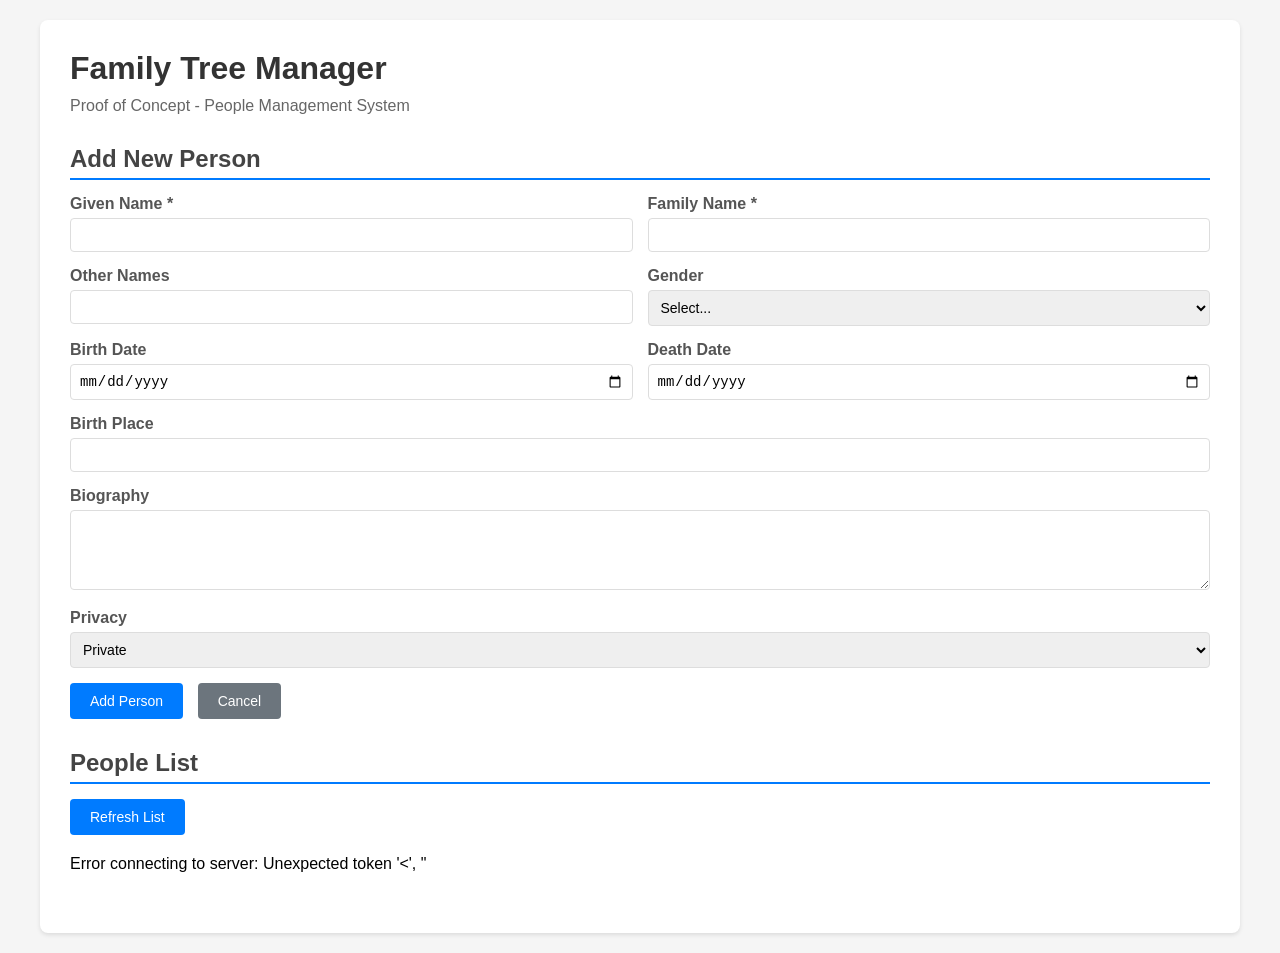
==== app/frontend/index.html @ 6a71d769 "Deployment successfull All API Working Fine" ====
<!DOCTYPE html>
<html lang="en">
<head>
    <meta charset="UTF-8">
    <meta name="viewport" content="width=device-width, initial-scale=1.0">
    <title>Family Tree Manager - People CRUD</title>
    <style>
        * {
            margin: 0;
            padding: 0;
            box-sizing: border-box;
        }
        
        body {
            font-family: Arial, sans-serif;
            padding: 20px;
            background-color: #f5f5f5;
        }
        
        .container {
            max-width: 1200px;
            margin: 0 auto;
            background: white;
            padding: 30px;
            border-radius: 8px;
            box-shadow: 0 2px 4px rgba(0,0,0,0.1);
        }
        
        h1 {
            color: #333;
            margin-bottom: 10px;
        }
        
        .subtitle {
            color: #666;
            margin-bottom: 30px;
        }
        
        .section {
            margin-bottom: 30px;
        }
        
        .section h2 {
            color: #444;
            margin-bottom: 15px;
            border-bottom: 2px solid #007bff;
            padding-bottom: 5px;
        }
        
        .form-group {
            margin-bottom: 15px;
        }
        
        label {
            display: block;
            margin-bottom: 5px;
            color: #555;
            font-weight: bold;
        }
        
        input, select, textarea {
            width: 100%;
            padding: 8px;
            border: 1px solid #ddd;
            border-radius: 4px;
            font-size: 14px;
        }
        
        textarea {
            min-height: 80px;
            resize: vertical;
        }
        
        .form-row {
            display: grid;
            grid-template-columns: 1fr 1fr;
            gap: 15px;
        }
        
        button {
            padding: 10px 20px;
            background-color: #007bff;
            color: white;
            border: none;
            border-radius: 4px;
            cursor: pointer;
            font-size: 14px;
            margin-right: 10px;
        }
        
        button:hover {
            background-color: #0056b3;
        }
        
        button.delete {
            background-color: #dc3545;
        }
        
        button.delete:hover {
            background-color: #c82333;
        }
        
        button.secondary {
            background-color: #6c757d;
        }
        
        button.secondary:hover {
            background-color: #5a6268;
        }
        
        #peopleList {
            margin-top: 20px;
        }
        
        table {
            width: 100%;
            border-collapse: collapse;
            margin-top: 15px;
        }
        
        th, td {
            padding: 12px;
            text-align: left;
            border-bottom: 1px solid #ddd;
        }
        
        th {
            background-color: #f8f9fa;
            font-weight: bold;
            color: #333;
        }
        
        tr:hover {
            background-color: #f8f9fa;
        }
        
        .actions {
            white-space: nowrap;
        }
        
        .actions button {
            padding: 5px 10px;
            font-size: 12px;
            margin-right: 5px;
        }
        
        .message {
            padding: 10px;
            margin-bottom: 15px;
            border-radius: 4px;
            display: none;
        }
        
        .message.success {
            background-color: #d4edda;
            color: #155724;
            border: 1px solid #c3e6cb;
        }
        
        .message.error {
            background-color: #f8d7da;
            color: #721c24;
            border: 1px solid #f5c6cb;
        }
        
        .loading {
            text-align: center;
            padding: 20px;
            color: #666;
        }
        
        .empty-state {
            text-align: center;
            padding: 40px;
            color: #999;
        }
    </style>
</head>
<body>
    <div class="container">
        <h1>Family Tree Manager</h1>
        <p class="subtitle">Proof of Concept - People Management System</p>
        
        <div id="messageBox" class="message"></div>
        
        <!-- CREATE/UPDATE FORM -->
        <div class="section">
            <h2 id="formTitle">Add New Person</h2>
            <form id="personForm">
                <input type="hidden" id="personId">
                
                <div class="form-row">
                    <div class="form-group">
                        <label for="givenName">Given Name *</label>
                        <input type="text" id="givenName" required>
                    </div>
                    
                    <div class="form-group">
                        <label for="familyName">Family Name *</label>
                        <input type="text" id="familyName" required>
                    </div>
                </div>
                
                <div class="form-row">
                    <div class="form-group">
                        <label for="otherNames">Other Names</label>
                        <input type="text" id="otherNames">
                    </div>
                    
                    <div class="form-group">
                        <label for="gender">Gender</label>
                        <select id="gender">
                            <option value="">Select...</option>
                            <option value="Male">Male</option>
                            <option value="Female">Female</option>
                            <option value="Other">Other</option>
                        </select>
                    </div>
                </div>
                
                <div class="form-row">
                    <div class="form-group">
                        <label for="birthDate">Birth Date</label>
                        <input type="date" id="birthDate">
                    </div>
                    
                    <div class="form-group">
                        <label for="deathDate">Death Date</label>
                        <input type="date" id="deathDate">
                    </div>
                </div>
                
                <div class="form-group">
                    <label for="birthPlace">Birth Place</label>
                    <input type="text" id="birthPlace">
                </div>
                
                <div class="form-group">
                    <label for="bio">Biography</label>
                    <textarea id="bio"></textarea>
                </div>
                
                <div class="form-group">
                    <label for="privacy">Privacy</label>
                    <select id="privacy">
                        <option value="private">Private</option>
                        <option value="family">Family Only</option>
                        <option value="public">Public</option>
                    </select>
                </div>
                
                <div>
                    <button type="submit" id="submitBtn">Add Person</button>
                    <button type="button" class="secondary" onclick="resetForm()">Cancel</button>
                </div>
            </form>
        </div>
        
        <!-- READ (LIST) -->
        <div class="section">
            <h2>People List</h2>
            <button onclick="loadPeople()">Refresh List</button>
            <div id="peopleList">
                <div class="loading">Loading...</div>
            </div>
        </div>
    </div>

    <script>

        const API_URL = '/api';
        let editingId = null;

        // Load all people on page load
        document.addEventListener('DOMContentLoaded', () => {
            loadPeople();
        });

        // Form submission handler
        document.getElementById('personForm').addEventListener('submit', async (e) => {
            e.preventDefault();
            
            const personData = {
                given_name: document.getElementById('givenName').value,
                family_name: document.getElementById('familyName').value,
                other_names: document.getElementById('otherNames').value,
                gender: document.getElementById('gender').value,
                birth_date: document.getElementById('birthDate').value || null,
                death_date: document.getElementById('deathDate').value || null,
                birth_place: document.getElementById('birthPlace').value,
                bio: document.getElementById('bio').value,
                privacy: document.getElementById('privacy').value
            };
            
            if (editingId) {
                await updatePerson(editingId, personData);
            } else {
                await createPerson(personData);
            }
        });

        // CREATE operation
        async function createPerson(personData) {
            try {
                const response = await fetch(`${API_URL}/people`, {
                    method: 'POST',
                    headers: {
                        'Content-Type': 'application/json'
                    },
                    body: JSON.stringify(personData)
                });
                
                const result = await response.json();
                
                if (result.success) {
                    showMessage('Person added successfully!', 'success');
                    resetForm();
                    loadPeople();
                } else {
                    showMessage('Error: ' + result.error, 'error');
                }
            } catch (error) {
                showMessage('Error connecting to server: ' + error.message, 'error');
            }
        }

        // READ operation - Get all people
        async function loadPeople() {
            const listDiv = document.getElementById('peopleList');
            listDiv.innerHTML = '<div class="loading">Loading...</div>';
            
            try {
                const response = await fetch(`${API_URL}/people`);
                const result = await response.json();
                
                if (result.success) {
                    displayPeople(result.data);
                } else {
                    listDiv.innerHTML = `<div class="error">Error: ${result.error}</div>`;
                }
            } catch (error) {
                listDiv.innerHTML = `<div class="error">Error connecting to server: ${error.message}</div>`;
            }
        }

        // Display people in table
        function displayPeople(people) {
            const listDiv = document.getElementById('peopleList');
            
            if (people.length === 0) {
                listDiv.innerHTML = '<div class="empty-state">No people found. Add your first person above!</div>';
                return;
            }
            
            let html = `
                <table>
                    <thead>
                        <tr>
                            <th>Name</th>
                            <th>Birth Date</th>
                            <th>Birth Place</th>
                            <th>Gender</th>
                            <th>Privacy</th>
                            <th>Actions</th>
                        </tr>
                    </thead>
                    <tbody>
            `;
            
            people.forEach(person => {
                const fullName = `${person.given_name} ${person.family_name}`;
                const birthDate = person.birth_date ? new Date(person.birth_date).toLocaleDateString() : 'N/A';
                
                html += `
                    <tr>
                        <td><strong>${fullName}</strong></td>
                        <td>${birthDate}</td>
                        <td>${person.birth_place || 'N/A'}</td>
                        <td>${person.gender || 'N/A'}</td>
                        <td>${person.privacy}</td>
                        <td class="actions">
                            <button onclick="viewPerson(${person.id})">View</button>
                            <button onclick="editPerson(${person.id})">Edit</button>
                            <button class="delete" onclick="deletePerson(${person.id}, '${fullName}')">Delete</button>
                        </td>
                    </tr>
                `;
            });
            
            html += '</tbody></table>';
            listDiv.innerHTML = html;
        }

        // READ operation - View single person
        async function viewPerson(id) {
            try {
                const response = await fetch(`${API_URL}/people/${id}`);
                const result = await response.json();
                
                if (result.success) {
                    const person = result.data;
                    const details = `
Name: ${person.given_name} ${person.family_name}
Other Names: ${person.other_names || 'N/A'}
Gender: ${person.gender || 'N/A'}
Birth Date: ${person.birth_date ? new Date(person.birth_date).toLocaleDateString() : 'N/A'}
Death Date: ${person.death_date ? new Date(person.death_date).toLocaleDateString() : 'N/A'}
Birth Place: ${person.birth_place || 'N/A'}
Biography: ${person.bio || 'N/A'}
Privacy: ${person.privacy}
                    `;
                    alert(details);
                } else {
                    showMessage('Error: ' + result.error, 'error');
                }
            } catch (error) {
                showMessage('Error: ' + error.message, 'error');
            }
        }

        // UPDATE operation - Load person data into form
        async function editPerson(id) {
            try {
                const response = await fetch(`${API_URL}/people/${id}`);
                const result = await response.json();
                
                if (result.success) {
                    const person = result.data;
                    editingId = id;
                    
                    document.getElementById('formTitle').textContent = 'Edit Person';
                    document.getElementById('submitBtn').textContent = 'Update Person';
                    document.getElementById('personId').value = id;
                    document.getElementById('givenName').value = person.given_name;
                    document.getElementById('familyName').value = person.family_name;
                    document.getElementById('otherNames').value = person.other_names || '';
                    document.getElementById('gender').value = person.gender || '';
                    document.getElementById('birthDate').value = person.birth_date ? person.birth_date.split('T')[0] : '';
                    document.getElementById('deathDate').value = person.death_date ? person.death_date.split('T')[0] : '';
                    document.getElementById('birthPlace').value = person.birth_place || '';
                    document.getElementById('bio').value = person.bio || '';
                    document.getElementById('privacy').value = person.privacy;
                    
                    // Scroll to form
                    window.scrollTo({ top: 0, behavior: 'smooth' });
                } else {
                    showMessage('Error: ' + result.error, 'error');
                }
            } catch (error) {
                showMessage('Error: ' + error.message, 'error');
            }
        }

        // UPDATE operation - Submit update
        async function updatePerson(id, personData) {
            try {
                const response = await fetch(`${API_URL}/people/${id}`, {
                    method: 'PUT',
                    headers: {
                        'Content-Type': 'application/json'
                    },
                    body: JSON.stringify(personData)
                });
                
                const result = await response.json();
                
                if (result.success) {
                    showMessage('Person updated successfully!', 'success');
                    resetForm();
                    loadPeople();
                } else {
                    showMessage('Error: ' + result.error, 'error');
                }
            } catch (error) {
                showMessage('Error: ' + error.message, 'error');
            }
        }

        // DELETE operation
        async function deletePerson(id, name) {
            if (!confirm(`Are you sure you want to delete ${name}?`)) {
                return;
            }
            
            try {
                const response = await fetch(`${API_URL}/people/${id}`, {
                    method: 'DELETE'
                });
                
                const result = await response.json();
                
                if (result.success) {
                    showMessage('Person deleted successfully!', 'success');
                    loadPeople();
                } else {
                    showMessage('Error: ' + result.error, 'error');
                }
            } catch (error) {
                showMessage('Error: ' + error.message, 'error');
            }
        }

        // Reset form to add mode
        function resetForm() {
            editingId = null;
            document.getElementById('personForm').reset();
            document.getElementById('formTitle').textContent = 'Add New Person';
            document.getElementById('submitBtn').textContent = 'Add Person';
            document.getElementById('personId').value = '';
        }

        // Show message to user
        function showMessage(message, type) {
            const messageBox = document.getElementById('messageBox');
            messageBox.textContent = message;
            messageBox.className = `message ${type}`;
            messageBox.style.display = 'block';
            
            setTimeout(() => {
                messageBox.style.display = 'none';
            }, 5000);
        }
    </script>
</body>
</html>
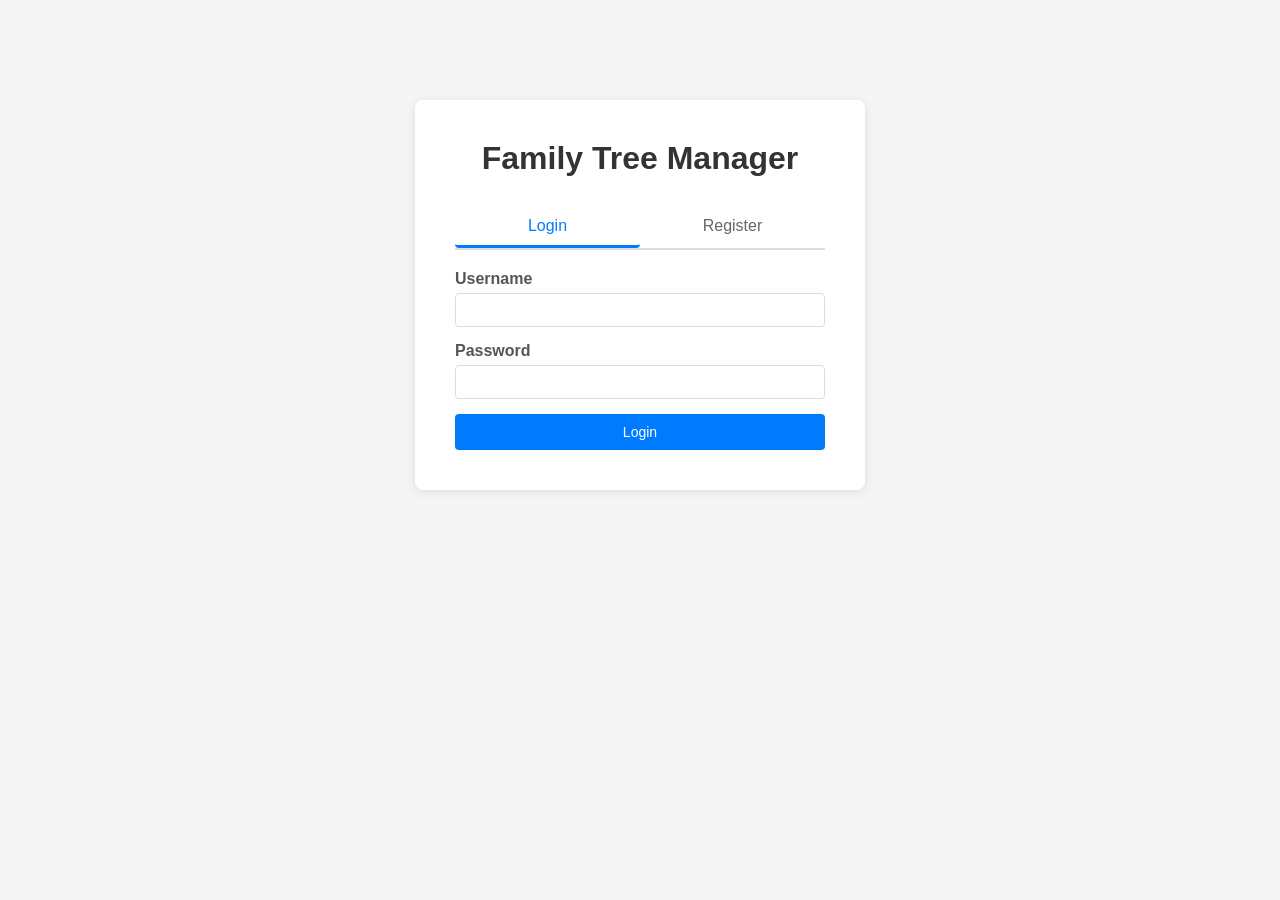
==== commit 45fa0400: "Updated Login Page" ====
--- a/app/frontend/index.html
+++ b/app/frontend/index.html
@@ -3,7 +3,7 @@
 <head>
     <meta charset="UTF-8">
     <meta name="viewport" content="width=device-width, initial-scale=1.0">
-    <title>Family Tree Manager - People CRUD</title>
+    <title>Family Tree Manager</title>
     <style>
         * {
             margin: 0;
@@ -13,7 +13,6 @@
         
         body {
             font-family: Arial, sans-serif;
-            padding: 20px;
             background-color: #f5f5f5;
         }
         
@@ -24,6 +23,40 @@
             padding: 30px;
             border-radius: 8px;
             box-shadow: 0 2px 4px rgba(0,0,0,0.1);
+        }
+        
+        .auth-container {
+            max-width: 450px;
+            margin: 100px auto;
+            background: white;
+            padding: 40px;
+            border-radius: 8px;
+            box-shadow: 0 2px 10px rgba(0,0,0,0.1);
+        }
+        
+        .header {
+            display: flex;
+            justify-content: space-between;
+            align-items: center;
+            margin-bottom: 20px;
+            padding-bottom: 15px;
+            border-bottom: 2px solid #007bff;
+        }
+        
+        .header h1 {
+            color: #333;
+            margin: 0;
+        }
+        
+        .user-info {
+            display: flex;
+            align-items: center;
+            gap: 15px;
+        }
+        
+        .user-name {
+            color: #555;
+            font-weight: bold;
         }
         
         h1 {
@@ -174,107 +207,367 @@
             padding: 40px;
             color: #999;
         }
+        
+        .hidden {
+            display: none !important;
+        }
+        
+        .auth-tabs {
+            display: flex;
+            margin-bottom: 20px;
+            border-bottom: 2px solid #ddd;
+        }
+        
+        .auth-tab {
+            flex: 1;
+            padding: 10px;
+            text-align: center;
+            cursor: pointer;
+            background: none;
+            border: none;
+            border-bottom: 3px solid transparent;
+            color: #666;
+            font-size: 16px;
+            margin-right: 0;
+        }
+        
+        .auth-tab.active {
+            color: #007bff;
+            border-bottom-color: #007bff;
+        }
+        
+        .auth-form {
+            display: none;
+        }
+        
+        .auth-form.active {
+            display: block;
+        }
     </style>
 </head>
 <body>
-    <div class="container">
-        <h1>Family Tree Manager</h1>
-        <p class="subtitle">Proof of Concept - People Management System</p>
-        
-        <div id="messageBox" class="message"></div>
-        
-        <!-- CREATE/UPDATE FORM -->
-        <div class="section">
-            <h2 id="formTitle">Add New Person</h2>
-            <form id="personForm">
-                <input type="hidden" id="personId">
-                
-                <div class="form-row">
-                    <div class="form-group">
-                        <label for="givenName">Given Name *</label>
-                        <input type="text" id="givenName" required>
+    <!-- AUTH SCREEN -->
+    <div id="authScreen" class="auth-container">
+        <h1 style="text-align: center; margin-bottom: 30px;">Family Tree Manager</h1>
+        
+        <div id="authMessage" class="message"></div>
+        
+        <div class="auth-tabs">
+            <button class="auth-tab active" onclick="switchAuthTab('login')">Login</button>
+            <button class="auth-tab" onclick="switchAuthTab('register')">Register</button>
+        </div>
+        
+        <!-- LOGIN FORM -->
+        <form id="loginForm" class="auth-form active">
+            <div class="form-group">
+                <label for="loginUsername">Username</label>
+                <input type="text" id="loginUsername" required>
+            </div>
+            
+            <div class="form-group">
+                <label for="loginPassword">Password</label>
+                <input type="password" id="loginPassword" required>
+            </div>
+            
+            <button type="submit" style="width: 100%; margin-right: 0;">Login</button>
+        </form>
+        
+        <!-- REGISTER FORM -->
+        <form id="registerForm" class="auth-form">
+            <div class="form-group">
+                <label for="regUsername">Username *</label>
+                <input type="text" id="regUsername" required>
+            </div>
+            
+            <div class="form-group">
+                <label for="regPassword">Password * (min 6 characters)</label>
+                <input type="password" id="regPassword" required minlength="6">
+            </div>
+            
+            <div class="form-group">
+                <label for="regEmail">Email</label>
+                <input type="email" id="regEmail">
+            </div>
+            
+            <div class="form-group">
+                <label for="regFullName">Full Name</label>
+                <input type="text" id="regFullName">
+            </div>
+            
+            <button type="submit" style="width: 100%; margin-right: 0;">Register</button>
+        </form>
+    </div>
+
+    <!-- MAIN APP SCREEN -->
+    <div id="appScreen" class="hidden" style="padding: 20px;">
+        <div class="container">
+            <div class="header">
+                <div>
+                    <h1>Family Tree Manager</h1>
+                    <p class="subtitle">Manage Your Family Tree</p>
+                </div>
+                <div class="user-info">
+                    <span class="user-name" id="currentUserName"></span>
+                    <button onclick="logout()">Logout</button>
+                </div>
+            </div>
+            
+            <div id="messageBox" class="message"></div>
+            
+            <!-- CREATE/UPDATE FORM -->
+            <div class="section">
+                <h2 id="formTitle">Add New Person</h2>
+                <form id="personForm">
+                    <input type="hidden" id="personId">
+                    
+                    <div class="form-row">
+                        <div class="form-group">
+                            <label for="givenName">Given Name *</label>
+                            <input type="text" id="givenName" required>
+                        </div>
+                        
+                        <div class="form-group">
+                            <label for="familyName">Family Name *</label>
+                            <input type="text" id="familyName" required>
+                        </div>
+                    </div>
+                    
+                    <div class="form-row">
+                        <div class="form-group">
+                            <label for="otherNames">Other Names</label>
+                            <input type="text" id="otherNames">
+                        </div>
+                        
+                        <div class="form-group">
+                            <label for="gender">Gender</label>
+                            <select id="gender">
+                                <option value="">Select...</option>
+                                <option value="Male">Male</option>
+                                <option value="Female">Female</option>
+                                <option value="Other">Other</option>
+                            </select>
+                        </div>
+                    </div>
+                    
+                    <div class="form-row">
+                        <div class="form-group">
+                            <label for="birthDate">Birth Date</label>
+                            <input type="date" id="birthDate">
+                        </div>
+                        
+                        <div class="form-group">
+                            <label for="deathDate">Death Date</label>
+                            <input type="date" id="deathDate">
+                        </div>
                     </div>
                     
                     <div class="form-group">
-                        <label for="familyName">Family Name *</label>
-                        <input type="text" id="familyName" required>
-                    </div>
-                </div>
-                
-                <div class="form-row">
-                    <div class="form-group">
-                        <label for="otherNames">Other Names</label>
-                        <input type="text" id="otherNames">
+                        <label for="birthPlace">Birth Place</label>
+                        <input type="text" id="birthPlace">
                     </div>
                     
                     <div class="form-group">
-                        <label for="gender">Gender</label>
-                        <select id="gender">
-                            <option value="">Select...</option>
-                            <option value="Male">Male</option>
-                            <option value="Female">Female</option>
-                            <option value="Other">Other</option>
-                        </select>
-                    </div>
-                </div>
-                
-                <div class="form-row">
-                    <div class="form-group">
-                        <label for="birthDate">Birth Date</label>
-                        <input type="date" id="birthDate">
+                        <label for="bio">Biography</label>
+                        <textarea id="bio"></textarea>
                     </div>
                     
                     <div class="form-group">
-                        <label for="deathDate">Death Date</label>
-                        <input type="date" id="deathDate">
+                        <label for="privacy">Privacy</label>
+                        <select id="privacy">
+                            <option value="private">Private</option>
+                            <option value="family">Family Only</option>
+                            <option value="public">Public</option>
+                        </select>
                     </div>
+                    
+                    <div>
+                        <button type="submit" id="submitBtn">Add Person</button>
+                        <button type="button" class="secondary" onclick="resetForm()">Cancel</button>
+                    </div>
+                </form>
+            </div>
+            
+            <!-- READ (LIST) -->
+            <div class="section">
+                <h2>People List</h2>
+                <button onclick="loadPeople()">Refresh List</button>
+                <div id="peopleList">
+                    <div class="loading">Loading...</div>
                 </div>
-                
-                <div class="form-group">
-                    <label for="birthPlace">Birth Place</label>
-                    <input type="text" id="birthPlace">
-                </div>
-                
-                <div class="form-group">
-                    <label for="bio">Biography</label>
-                    <textarea id="bio"></textarea>
-                </div>
-                
-                <div class="form-group">
-                    <label for="privacy">Privacy</label>
-                    <select id="privacy">
-                        <option value="private">Private</option>
-                        <option value="family">Family Only</option>
-                        <option value="public">Public</option>
-                    </select>
-                </div>
-                
-                <div>
-                    <button type="submit" id="submitBtn">Add Person</button>
-                    <button type="button" class="secondary" onclick="resetForm()">Cancel</button>
-                </div>
-            </form>
-        </div>
-        
-        <!-- READ (LIST) -->
-        <div class="section">
-            <h2>People List</h2>
-            <button onclick="loadPeople()">Refresh List</button>
-            <div id="peopleList">
-                <div class="loading">Loading...</div>
             </div>
         </div>
     </div>
 
     <script>
-
         const API_URL = '/api';
         let editingId = null;
-
-        // Load all people on page load
-        document.addEventListener('DOMContentLoaded', () => {
-            loadPeople();
+        let authToken = localStorage.getItem('authToken');
+        let currentUser = null;
+
+        // Check authentication on page load
+        document.addEventListener('DOMContentLoaded', async () => {
+            if (authToken) {
+                const valid = await checkAuth();
+                if (valid) {
+                    showApp();
+                    loadPeople();
+                } else {
+                    showAuth();
+                }
+            } else {
+                showAuth();
+            }
         });
+
+        // Auth tab switching
+        function switchAuthTab(tab) {
+            document.querySelectorAll('.auth-tab').forEach(t => t.classList.remove('active'));
+            document.querySelectorAll('.auth-form').forEach(f => f.classList.remove('active'));
+            
+            if (tab === 'login') {
+                document.querySelectorAll('.auth-tab')[0].classList.add('active');
+                document.getElementById('loginForm').classList.add('active');
+            } else {
+                document.querySelectorAll('.auth-tab')[1].classList.add('active');
+                document.getElementById('registerForm').classList.add('active');
+            }
+            
+            hideAuthMessage();
+        }
+
+        // Login form handler
+        document.getElementById('loginForm').addEventListener('submit', async (e) => {
+            e.preventDefault();
+            
+            const username = document.getElementById('loginUsername').value;
+            const password = document.getElementById('loginPassword').value;
+            
+            try {
+                const response = await fetch(`${API_URL}/auth/login`, {
+                    method: 'POST',
+                    headers: {
+                        'Content-Type': 'application/json'
+                    },
+                    body: JSON.stringify({ username, password })
+                });
+                
+                const result = await response.json();
+                
+                if (result.success) {
+                    authToken = result.token;
+                    currentUser = result.user;
+                    localStorage.setItem('authToken', authToken);
+                    showApp();
+                    loadPeople();
+                } else {
+                    showAuthMessage(result.error, 'error');
+                }
+            } catch (error) {
+                showAuthMessage('Error connecting to server: ' + error.message, 'error');
+            }
+        });
+
+        // Register form handler
+        document.getElementById('registerForm').addEventListener('submit', async (e) => {
+            e.preventDefault();
+            
+            const username = document.getElementById('regUsername').value;
+            const password = document.getElementById('regPassword').value;
+            const email = document.getElementById('regEmail').value;
+            const full_name = document.getElementById('regFullName').value;
+            
+            try {
+                const response = await fetch(`${API_URL}/auth/register`, {
+                    method: 'POST',
+                    headers: {
+                        'Content-Type': 'application/json'
+                    },
+                    body: JSON.stringify({ username, password, email, full_name })
+                });
+                
+                const result = await response.json();
+                
+                if (result.success) {
+                    showAuthMessage('Registration successful! Please login.', 'success');
+                    setTimeout(() => {
+                        switchAuthTab('login');
+                        document.getElementById('loginUsername').value = username;
+                    }, 1500);
+                } else {
+                    showAuthMessage(result.error, 'error');
+                }
+            } catch (error) {
+                showAuthMessage('Error connecting to server: ' + error.message, 'error');
+            }
+        });
+
+        // Check if current token is valid
+        async function checkAuth() {
+            try {
+                const response = await fetch(`${API_URL}/auth/me`, {
+                    headers: {
+                        'Authorization': `Bearer ${authToken}`
+                    }
+                });
+                
+                const result = await response.json();
+                
+                if (result.success) {
+                    currentUser = result.user;
+                    return true;
+                } else {
+                    authToken = null;
+                    localStorage.removeItem('authToken');
+                    return false;
+                }
+            } catch (error) {
+                return false;
+            }
+        }
+
+        // Logout
+        async function logout() {
+            try {
+                await fetch(`${API_URL}/auth/logout`, {
+                    method: 'POST',
+                    headers: {
+                        'Authorization': `Bearer ${authToken}`
+                    }
+                });
+            } catch (error) {
+                console.error('Logout error:', error);
+            }
+            
+            authToken = null;
+            currentUser = null;
+            localStorage.removeItem('authToken');
+            showAuth();
+        }
+
+        // Show/hide screens
+        function showAuth() {
+            document.getElementById('authScreen').classList.remove('hidden');
+            document.getElementById('appScreen').classList.add('hidden');
+            document.getElementById('loginForm').reset();
+            document.getElementById('registerForm').reset();
+        }
+
+        function showApp() {
+            document.getElementById('authScreen').classList.add('hidden');
+            document.getElementById('appScreen').classList.remove('hidden');
+            document.getElementById('currentUserName').textContent = currentUser.full_name || currentUser.username;
+        }
+
+        function showAuthMessage(message, type) {
+            const messageBox = document.getElementById('authMessage');
+            messageBox.textContent = message;
+            messageBox.className = `message ${type}`;
+            messageBox.style.display = 'block';
+        }
+
+        function hideAuthMessage() {
+            document.getElementById('authMessage').style.display = 'none';
+        }
 
         // Form submission handler
         document.getElementById('personForm').addEventListener('submit', async (e) => {
@@ -305,7 +598,8 @@
                 const response = await fetch(`${API_URL}/people`, {
                     method: 'POST',
                     headers: {
-                        'Content-Type': 'application/json'
+                        'Content-Type': 'application/json',
+                        'Authorization': `Bearer ${authToken}`
                     },
                     body: JSON.stringify(personData)
                 });
@@ -330,13 +624,22 @@
             listDiv.innerHTML = '<div class="loading">Loading...</div>';
             
             try {
-                const response = await fetch(`${API_URL}/people`);
+                const response = await fetch(`${API_URL}/people`, {
+                    headers: {
+                        'Authorization': `Bearer ${authToken}`
+                    }
+                });
+                
                 const result = await response.json();
                 
                 if (result.success) {
                     displayPeople(result.data);
                 } else {
-                    listDiv.innerHTML = `<div class="error">Error: ${result.error}</div>`;
+                    if (response.status === 401) {
+                        logout();
+                    } else {
+                        listDiv.innerHTML = `<div class="error">Error: ${result.error}</div>`;
+                    }
                 }
             } catch (error) {
                 listDiv.innerHTML = `<div class="error">Error connecting to server: ${error.message}</div>`;
@@ -394,7 +697,12 @@
         // READ operation - View single person
         async function viewPerson(id) {
             try {
-                const response = await fetch(`${API_URL}/people/${id}`);
+                const response = await fetch(`${API_URL}/people/${id}`, {
+                    headers: {
+                        'Authorization': `Bearer ${authToken}`
+                    }
+                });
+                
                 const result = await response.json();
                 
                 if (result.success) {
@@ -421,7 +729,12 @@
         // UPDATE operation - Load person data into form
         async function editPerson(id) {
             try {
-                const response = await fetch(`${API_URL}/people/${id}`);
+                const response = await fetch(`${API_URL}/people/${id}`, {
+                    headers: {
+                        'Authorization': `Bearer ${authToken}`
+                    }
+                });
+                
                 const result = await response.json();
                 
                 if (result.success) {
@@ -441,7 +754,6 @@
                     document.getElementById('bio').value = person.bio || '';
                     document.getElementById('privacy').value = person.privacy;
                     
-                    // Scroll to form
                     window.scrollTo({ top: 0, behavior: 'smooth' });
                 } else {
                     showMessage('Error: ' + result.error, 'error');
@@ -457,7 +769,8 @@
                 const response = await fetch(`${API_URL}/people/${id}`, {
                     method: 'PUT',
                     headers: {
-                        'Content-Type': 'application/json'
+                        'Content-Type': 'application/json',
+                        'Authorization': `Bearer ${authToken}`
                     },
                     body: JSON.stringify(personData)
                 });
@@ -484,7 +797,10 @@
             
             try {
                 const response = await fetch(`${API_URL}/people/${id}`, {
-                    method: 'DELETE'
+                    method: 'DELETE',
+                    headers: {
+                        'Authorization': `Bearer ${authToken}`
+                    }
                 });
                 
                 const result = await response.json();
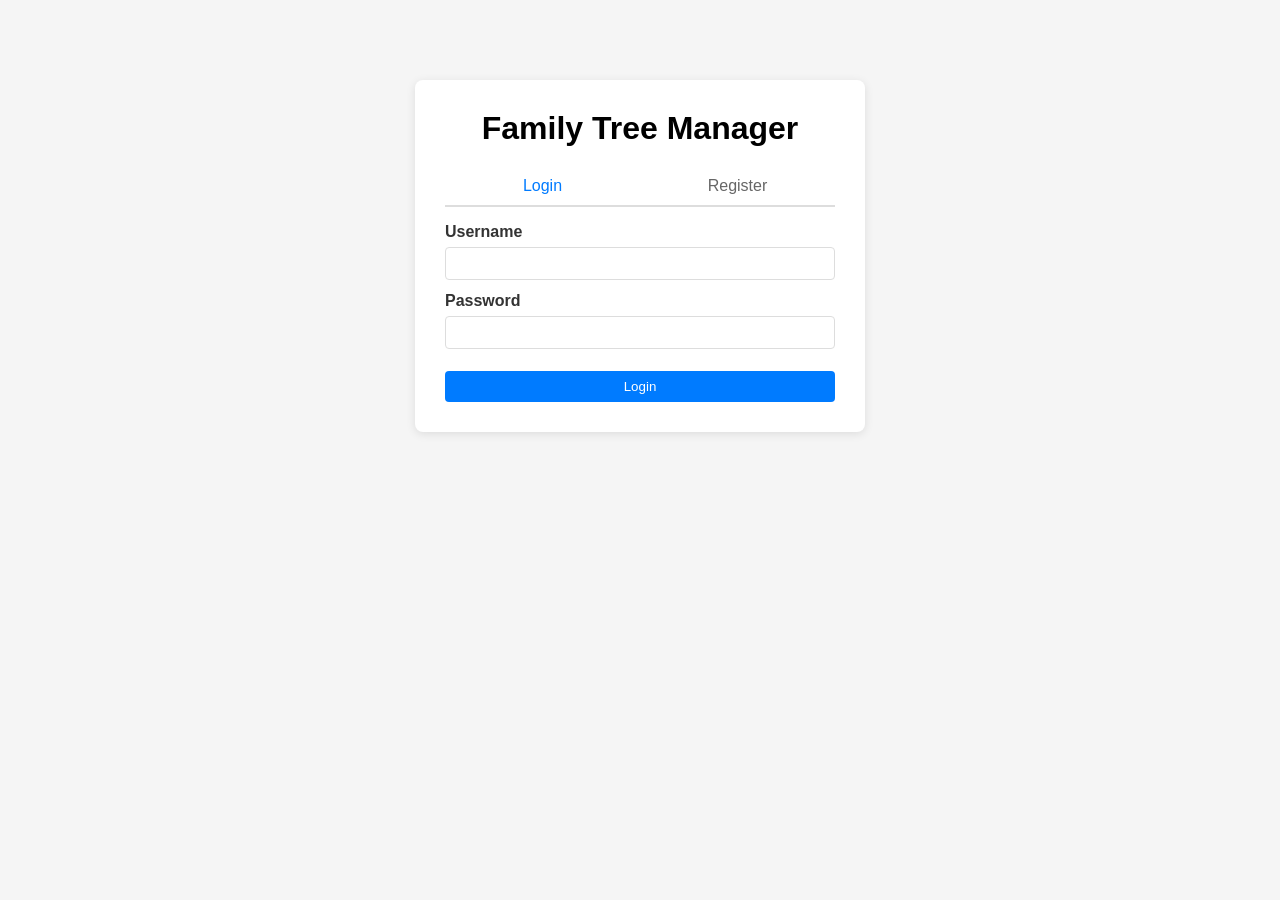
==== commit 4dff78fc: "Updated Login Page" ====
--- a/app/frontend/index.html
+++ b/app/frontend/index.html
@@ -1,398 +1,164 @@
 <!DOCTYPE html>
 <html lang="en">
 <head>
-    <meta charset="UTF-8">
-    <meta name="viewport" content="width=device-width, initial-scale=1.0">
+    <meta charset="UTF-8" />
+    <meta name="viewport" content="width=device-width,initial-scale=1" />
     <title>Family Tree Manager</title>
     <style>
-        * {
-            margin: 0;
-            padding: 0;
-            box-sizing: border-box;
-        }
-        
-        body {
-            font-family: Arial, sans-serif;
-            background-color: #f5f5f5;
-        }
-        
-        .container {
-            max-width: 1200px;
-            margin: 0 auto;
-            background: white;
-            padding: 30px;
-            border-radius: 8px;
-            box-shadow: 0 2px 4px rgba(0,0,0,0.1);
-        }
-        
-        .auth-container {
-            max-width: 450px;
-            margin: 100px auto;
-            background: white;
-            padding: 40px;
-            border-radius: 8px;
-            box-shadow: 0 2px 10px rgba(0,0,0,0.1);
-        }
-        
-        .header {
-            display: flex;
-            justify-content: space-between;
-            align-items: center;
-            margin-bottom: 20px;
-            padding-bottom: 15px;
-            border-bottom: 2px solid #007bff;
-        }
-        
-        .header h1 {
-            color: #333;
-            margin: 0;
-        }
-        
-        .user-info {
-            display: flex;
-            align-items: center;
-            gap: 15px;
-        }
-        
-        .user-name {
-            color: #555;
-            font-weight: bold;
-        }
-        
-        h1 {
-            color: #333;
-            margin-bottom: 10px;
-        }
-        
-        .subtitle {
-            color: #666;
-            margin-bottom: 30px;
-        }
-        
-        .section {
-            margin-bottom: 30px;
-        }
-        
-        .section h2 {
-            color: #444;
-            margin-bottom: 15px;
-            border-bottom: 2px solid #007bff;
-            padding-bottom: 5px;
-        }
-        
-        .form-group {
-            margin-bottom: 15px;
-        }
-        
-        label {
-            display: block;
-            margin-bottom: 5px;
-            color: #555;
-            font-weight: bold;
-        }
-        
-        input, select, textarea {
-            width: 100%;
-            padding: 8px;
-            border: 1px solid #ddd;
-            border-radius: 4px;
-            font-size: 14px;
-        }
-        
-        textarea {
-            min-height: 80px;
-            resize: vertical;
-        }
-        
-        .form-row {
-            display: grid;
-            grid-template-columns: 1fr 1fr;
-            gap: 15px;
-        }
-        
-        button {
-            padding: 10px 20px;
-            background-color: #007bff;
-            color: white;
-            border: none;
-            border-radius: 4px;
-            cursor: pointer;
-            font-size: 14px;
-            margin-right: 10px;
-        }
-        
-        button:hover {
-            background-color: #0056b3;
-        }
-        
-        button.delete {
-            background-color: #dc3545;
-        }
-        
-        button.delete:hover {
-            background-color: #c82333;
-        }
-        
-        button.secondary {
-            background-color: #6c757d;
-        }
-        
-        button.secondary:hover {
-            background-color: #5a6268;
-        }
-        
-        #peopleList {
-            margin-top: 20px;
-        }
-        
-        table {
-            width: 100%;
-            border-collapse: collapse;
-            margin-top: 15px;
-        }
-        
-        th, td {
-            padding: 12px;
-            text-align: left;
-            border-bottom: 1px solid #ddd;
-        }
-        
-        th {
-            background-color: #f8f9fa;
-            font-weight: bold;
-            color: #333;
-        }
-        
-        tr:hover {
-            background-color: #f8f9fa;
-        }
-        
-        .actions {
-            white-space: nowrap;
-        }
-        
-        .actions button {
-            padding: 5px 10px;
-            font-size: 12px;
-            margin-right: 5px;
-        }
-        
-        .message {
-            padding: 10px;
-            margin-bottom: 15px;
-            border-radius: 4px;
-            display: none;
-        }
-        
-        .message.success {
-            background-color: #d4edda;
-            color: #155724;
-            border: 1px solid #c3e6cb;
-        }
-        
-        .message.error {
-            background-color: #f8d7da;
-            color: #721c24;
-            border: 1px solid #f5c6cb;
-        }
-        
-        .loading {
-            text-align: center;
-            padding: 20px;
-            color: #666;
-        }
-        
-        .empty-state {
-            text-align: center;
-            padding: 40px;
-            color: #999;
-        }
-        
-        .hidden {
-            display: none !important;
-        }
-        
-        .auth-tabs {
-            display: flex;
-            margin-bottom: 20px;
-            border-bottom: 2px solid #ddd;
-        }
-        
-        .auth-tab {
-            flex: 1;
-            padding: 10px;
-            text-align: center;
-            cursor: pointer;
-            background: none;
-            border: none;
-            border-bottom: 3px solid transparent;
-            color: #666;
-            font-size: 16px;
-            margin-right: 0;
-        }
-        
-        .auth-tab.active {
-            color: #007bff;
-            border-bottom-color: #007bff;
-        }
-        
-        .auth-form {
-            display: none;
-        }
-        
-        .auth-form.active {
-            display: block;
-        }
+        * { margin:0; padding:0; box-sizing:border-box; }
+        body { font-family: Arial, sans-serif; background:#f5f5f5; }
+        .container { max-width:1200px; margin:20px auto; background:white; padding:30px; border-radius:8px; box-shadow:0 2px 4px rgba(0,0,0,0.1); }
+        .header { display:flex; justify-content:space-between; align-items:center; margin-bottom:20px; border-bottom:2px solid #007bff; padding-bottom:12px; }
+        .user-info { display:flex; gap:10px; align-items:center; }
+        button { padding:8px 14px; background:#007bff; color:white; border:none; border-radius:4px; cursor:pointer; }
+        button.secondary { background:#6c757d; }
+        button.delete { background:#dc3545; }
+        .hidden { display:none !important; }
+        .nav-buttons { display:flex; gap:10px; margin-top:15px; }
+        .section { margin-top:20px; }
+        label { display:block; margin-bottom:6px; font-weight:600; color:#333; }
+        input, select, textarea { width:100%; padding:8px; border:1px solid #ddd; border-radius:4px; margin-bottom:12px; }
+        table { width:100%; border-collapse:collapse; margin-top:10px; }
+        th, td { padding:10px; border-bottom:1px solid #eee; text-align:left; }
+        th { background:#f8f9fa; }
+        .actions button { padding:6px 8px; margin-right:6px; font-size:12px; }
+        .message { padding:10px; border-radius:4px; display:none; margin-bottom:12px; }
+        .message.success { background:#d4edda; color:#155724; border:1px solid #c3e6cb; display:block; }
+        .message.error { background:#f8d7da; color:#721c24; border:1px solid #f5c6cb; display:block; }
+        .homepage { padding:30px; text-align:center; color:#333; }
+        .profile-box { border:1px solid #eee; padding:12px; border-radius:6px; max-width:480px; }
     </style>
 </head>
 <body>
     <!-- AUTH SCREEN -->
-    <div id="authScreen" class="auth-container">
-        <h1 style="text-align: center; margin-bottom: 30px;">Family Tree Manager</h1>
-        
+    <div id="authScreen" style="max-width:450px;margin:80px auto;background:white;padding:30px;border-radius:8px;box-shadow:0 2px 10px rgba(0,0,0,0.1);">
+        <h1 style="text-align:center;margin-bottom:20px;">Family Tree Manager</h1>
         <div id="authMessage" class="message"></div>
-        
-        <div class="auth-tabs">
-            <button class="auth-tab active" onclick="switchAuthTab('login')">Login</button>
-            <button class="auth-tab" onclick="switchAuthTab('register')">Register</button>
+
+        <div style="display:flex;border-bottom:2px solid #ddd;margin-bottom:16px;">
+            <button id="tabLogin" style="flex:1;padding:10px;border:none;background:none;cursor:pointer;font-size:16px;color:#007bff;" onclick="switchAuthTab('login')">Login</button>
+            <button id="tabRegister" style="flex:1;padding:10px;border:none;background:none;cursor:pointer;font-size:16px;color:#666;" onclick="switchAuthTab('register')">Register</button>
         </div>
-        
-        <!-- LOGIN FORM -->
-        <form id="loginForm" class="auth-form active">
-            <div class="form-group">
-                <label for="loginUsername">Username</label>
-                <input type="text" id="loginUsername" required>
-            </div>
-            
-            <div class="form-group">
-                <label for="loginPassword">Password</label>
-                <input type="password" id="loginPassword" required>
-            </div>
-            
-            <button type="submit" style="width: 100%; margin-right: 0;">Login</button>
+
+        <form id="loginForm">
+            <label>Username</label>
+            <input id="loginUsername" required />
+            <label>Password</label>
+            <input id="loginPassword" type="password" required />
+            <button type="submit" style="width:100%;margin-top:10px;">Login</button>
         </form>
-        
-        <!-- REGISTER FORM -->
-        <form id="registerForm" class="auth-form">
-            <div class="form-group">
-                <label for="regUsername">Username *</label>
-                <input type="text" id="regUsername" required>
-            </div>
-            
-            <div class="form-group">
-                <label for="regPassword">Password * (min 6 characters)</label>
-                <input type="password" id="regPassword" required minlength="6">
-            </div>
-            
-            <div class="form-group">
-                <label for="regEmail">Email</label>
-                <input type="email" id="regEmail">
-            </div>
-            
-            <div class="form-group">
-                <label for="regFullName">Full Name</label>
-                <input type="text" id="regFullName">
-            </div>
-            
-            <button type="submit" style="width: 100%; margin-right: 0;">Register</button>
+
+        <form id="registerForm" class="hidden">
+            <label>Username *</label>
+            <input id="regUsername" required />
+            <label>Password * (min 6)</label>
+            <input id="regPassword" type="password" required minlength="6" />
+            <label>Email</label>
+            <input id="regEmail" type="email" />
+            <label>Full Name</label>
+            <input id="regFullName" />
+            <button type="submit" style="width:100%;margin-top:10px;">Register</button>
         </form>
     </div>
 
-    <!-- MAIN APP SCREEN -->
-    <div id="appScreen" class="hidden" style="padding: 20px;">
+    <!-- APP SCREEN -->
+    <div id="appScreen" class="hidden" style="padding:20px;">
         <div class="container">
             <div class="header">
                 <div>
                     <h1>Family Tree Manager</h1>
-                    <p class="subtitle">Manage Your Family Tree</p>
+                    <p style="color:#666;margin-top:4px;">Manage Your Family Tree</p>
                 </div>
                 <div class="user-info">
-                    <span class="user-name" id="currentUserName"></span>
-                    <button onclick="logout()">Logout</button>
+                    <span id="currentUserName" style="font-weight:700;color:#333;"></span>
+                    <button onclick="showHome()">Home</button>
+                    <button onclick="showAddPerson()">Add Person</button>
+                    <button onclick="showPeople()">View All</button>
+                    <button onclick="toggleProfile()">Profile</button>
+                    <button onclick="logout()" class="secondary">Logout</button>
                 </div>
             </div>
-            
+
             <div id="messageBox" class="message"></div>
-            
-            <!-- CREATE/UPDATE FORM -->
-            <div class="section">
+
+            <!-- HOMEPAGE -->
+            <div id="homePage" class="homepage">
+                <div style="max-width:800px;margin:0 auto;">
+                    <h2>Welcome to your Family Tree</h2>
+                    <p style="margin-top:12px;color:#555;">
+                        This site lets you add family members, record relationships, view and edit entries, and maintain a soft-deleted archive.
+                        Use <strong>Add Person</strong> to create entries and <strong>View All</strong> to see and manage your people.
+                    </p>
+                    <div class="nav-buttons" style="justify-content:center;margin-top:18px;">
+                        <button onclick="showAddPerson()">Add Person</button>
+                        <button onclick="showPeople()">View All</button>
+                    </div>
+                </div>
+            </div>
+
+            <!-- PROFILE -->
+            <div id="profileSection" class="hidden section" style="display:flex;justify-content:center;">
+                <div class="profile-box">
+                    <h3 style="margin-bottom:10px;">Edit Profile</h3>
+                    <div id="profileMsg" class="message"></div>
+                    <label>Full name</label>
+                    <input id="profileFullName" />
+                    <label>Email</label>
+                    <input id="profileEmail" type="email" />
+                    <label>New password (leave blank to keep current)</label>
+                    <input id="profilePassword" type="password" />
+                    <div style="display:flex;gap:8px;margin-top:8px;">
+                        <button onclick="saveProfile()">Save</button>
+                        <button class="secondary" onclick="toggleProfile()">Cancel</button>
+                    </div>
+                </div>
+            </div>
+
+            <!-- ADD / EDIT PERSON FORM (hidden on load) -->
+            <div id="personFormSection" class="section hidden">
                 <h2 id="formTitle">Add New Person</h2>
                 <form id="personForm">
-                    <input type="hidden" id="personId">
-                    
-                    <div class="form-row">
-                        <div class="form-group">
-                            <label for="givenName">Given Name *</label>
-                            <input type="text" id="givenName" required>
-                        </div>
-                        
-                        <div class="form-group">
-                            <label for="familyName">Family Name *</label>
-                            <input type="text" id="familyName" required>
-                        </div>
-                    </div>
-                    
-                    <div class="form-row">
-                        <div class="form-group">
-                            <label for="otherNames">Other Names</label>
-                            <input type="text" id="otherNames">
-                        </div>
-                        
-                        <div class="form-group">
-                            <label for="gender">Gender</label>
-                            <select id="gender">
-                                <option value="">Select...</option>
-                                <option value="Male">Male</option>
-                                <option value="Female">Female</option>
-                                <option value="Other">Other</option>
-                            </select>
-                        </div>
-                    </div>
-                    
-                    <div class="form-row">
-                        <div class="form-group">
-                            <label for="birthDate">Birth Date</label>
-                            <input type="date" id="birthDate">
-                        </div>
-                        
-                        <div class="form-group">
-                            <label for="deathDate">Death Date</label>
-                            <input type="date" id="deathDate">
-                        </div>
-                    </div>
-                    
-                    <div class="form-group">
-                        <label for="birthPlace">Birth Place</label>
-                        <input type="text" id="birthPlace">
-                    </div>
-                    
-                    <div class="form-group">
-                        <label for="bio">Biography</label>
-                        <textarea id="bio"></textarea>
-                    </div>
-                    
-                    <div class="form-group">
-                        <label for="privacy">Privacy</label>
-                        <select id="privacy">
-                            <option value="private">Private</option>
-                            <option value="family">Family Only</option>
-                            <option value="public">Public</option>
-                        </select>
-                    </div>
-                    
-                    <div>
+                    <input type="hidden" id="personId" />
+                    <label>Given Name *</label>
+                    <input id="givenName" required />
+                    <label>Family Name *</label>
+                    <input id="familyName" required />
+                    <label>Other Names</label>
+                    <input id="otherNames" />
+                    <label>Gender</label>
+                    <select id="gender">
+                        <option value="">Select...</option>
+                        <option>Male</option>
+                        <option>Female</option>
+                        <option>Other</option>
+                    </select>
+                    <label>Birth Date</label>
+                    <input id="birthDate" type="date" />
+                    <label>Death Date</label>
+                    <input id="deathDate" type="date" />
+                    <label>Birth Place</label>
+                    <input id="birthPlace" />
+                    <label>Relation (who this person is related to)</label>
+                    <input id="relation" placeholder="e.g. son of John Doe, spouse of Jane..." />
+                    <label>Biography</label>
+                    <textarea id="bio"></textarea>
+
+                    <div style="margin-top:8px;">
                         <button type="submit" id="submitBtn">Add Person</button>
-                        <button type="button" class="secondary" onclick="resetForm()">Cancel</button>
+                        <button type="button" class="secondary" onclick="cancelAddEdit()">Cancel</button>
                     </div>
                 </form>
             </div>
-            
-            <!-- READ (LIST) -->
-            <div class="section">
+
+            <!-- PEOPLE LIST (hidden on load) -->
+            <div id="peopleSection" class="section hidden">
                 <h2>People List</h2>
-                <button onclick="loadPeople()">Refresh List</button>
+                <div style="margin-bottom:10px;">
+                    <button onclick="loadPeople()">Refresh List</button>
+                    <button class="secondary" onclick="showAddPerson()">Add Person</button>
+                </div>
                 <div id="peopleList">
-                    <div class="loading">Loading...</div>
+                    <!-- dynamic -->
                 </div>
             </div>
         </div>
@@ -400,17 +166,32 @@
 
     <script>
         const API_URL = '/api';
-        let editingId = null;
         let authToken = localStorage.getItem('authToken');
         let currentUser = null;
-
-        // Check authentication on page load
+        let editingId = null;
+
+        // Initial auth UI
+        function switchAuthTab(tab) {
+            document.getElementById('authMessage').style.display = 'none';
+            if (tab === 'login') {
+                document.getElementById('loginForm').classList.remove('hidden');
+                document.getElementById('registerForm').classList.add('hidden');
+                document.getElementById('tabLogin').style.color = '#007bff';
+                document.getElementById('tabRegister').style.color = '#666';
+            } else {
+                document.getElementById('loginForm').classList.add('hidden');
+                document.getElementById('registerForm').classList.remove('hidden');
+                document.getElementById('tabLogin').style.color = '#666';
+                document.getElementById('tabRegister').style.color = '#007bff';
+            }
+        }
+
         document.addEventListener('DOMContentLoaded', async () => {
             if (authToken) {
-                const valid = await checkAuth();
-                if (valid) {
+                const ok = await checkAuth();
+                if (ok) {
                     showApp();
-                    loadPeople();
+                    showHome();
                 } else {
                     showAuth();
                 }
@@ -419,132 +200,86 @@
             }
         });
 
-        // Auth tab switching
-        function switchAuthTab(tab) {
-            document.querySelectorAll('.auth-tab').forEach(t => t.classList.remove('active'));
-            document.querySelectorAll('.auth-form').forEach(f => f.classList.remove('active'));
-            
-            if (tab === 'login') {
-                document.querySelectorAll('.auth-tab')[0].classList.add('active');
-                document.getElementById('loginForm').classList.add('active');
-            } else {
-                document.querySelectorAll('.auth-tab')[1].classList.add('active');
-                document.getElementById('registerForm').classList.add('active');
-            }
-            
-            hideAuthMessage();
-        }
-
-        // Login form handler
+        // Auth handlers
         document.getElementById('loginForm').addEventListener('submit', async (e) => {
             e.preventDefault();
-            
             const username = document.getElementById('loginUsername').value;
             const password = document.getElementById('loginPassword').value;
-            
-            try {
-                const response = await fetch(`${API_URL}/auth/login`, {
+
+            try {
+                const r = await fetch(`${API_URL}/auth/login`, {
                     method: 'POST',
-                    headers: {
-                        'Content-Type': 'application/json'
-                    },
+                    headers: {'Content-Type':'application/json'},
                     body: JSON.stringify({ username, password })
                 });
-                
-                const result = await response.json();
-                
+                const result = await r.json();
                 if (result.success) {
                     authToken = result.token;
                     currentUser = result.user;
                     localStorage.setItem('authToken', authToken);
                     showApp();
-                    loadPeople();
+                    showHome();
                 } else {
                     showAuthMessage(result.error, 'error');
                 }
-            } catch (error) {
-                showAuthMessage('Error connecting to server: ' + error.message, 'error');
+            } catch (err) {
+                showAuthMessage('Connection error: ' + err.message, 'error');
             }
         });
 
-        // Register form handler
         document.getElementById('registerForm').addEventListener('submit', async (e) => {
             e.preventDefault();
-            
             const username = document.getElementById('regUsername').value;
             const password = document.getElementById('regPassword').value;
             const email = document.getElementById('regEmail').value;
             const full_name = document.getElementById('regFullName').value;
-            
-            try {
-                const response = await fetch(`${API_URL}/auth/register`, {
+
+            try {
+                const r = await fetch(`${API_URL}/auth/register`, {
                     method: 'POST',
-                    headers: {
-                        'Content-Type': 'application/json'
-                    },
+                    headers: {'Content-Type':'application/json'},
                     body: JSON.stringify({ username, password, email, full_name })
                 });
-                
-                const result = await response.json();
-                
+                const result = await r.json();
                 if (result.success) {
-                    showAuthMessage('Registration successful! Please login.', 'success');
-                    setTimeout(() => {
-                        switchAuthTab('login');
-                        document.getElementById('loginUsername').value = username;
-                    }, 1500);
+                    showAuthMessage('Registration successful. Please login.', 'success');
+                    setTimeout(() => { switchAuthTab('login'); document.getElementById('loginUsername').value = username; }, 1000);
                 } else {
                     showAuthMessage(result.error, 'error');
                 }
-            } catch (error) {
-                showAuthMessage('Error connecting to server: ' + error.message, 'error');
+            } catch (err) {
+                showAuthMessage('Connection error: ' + err.message, 'error');
             }
         });
 
-        // Check if current token is valid
         async function checkAuth() {
             try {
-                const response = await fetch(`${API_URL}/auth/me`, {
-                    headers: {
-                        'Authorization': `Bearer ${authToken}`
-                    }
-                });
-                
-                const result = await response.json();
-                
-                if (result.success) {
-                    currentUser = result.user;
+                const r = await fetch(`${API_URL}/auth/me`, { headers: { 'Authorization': `Bearer ${authToken}` } });
+                const res = await r.json();
+                if (res.success) {
+                    currentUser = res.user;
                     return true;
                 } else {
                     authToken = null;
                     localStorage.removeItem('authToken');
                     return false;
                 }
-            } catch (error) {
+            } catch (err) {
                 return false;
             }
         }
 
-        // Logout
         async function logout() {
             try {
-                await fetch(`${API_URL}/auth/logout`, {
-                    method: 'POST',
-                    headers: {
-                        'Authorization': `Bearer ${authToken}`
-                    }
-                });
-            } catch (error) {
-                console.error('Logout error:', error);
-            }
-            
+                await fetch(`${API_URL}/auth/logout`, { method:'POST', headers: { 'Authorization': `Bearer ${authToken}` } });
+            } catch (e) { /* ignore */ }
             authToken = null;
             currentUser = null;
             localStorage.removeItem('authToken');
             showAuth();
         }
 
-        // Show/hide screens
+        // UI screens
         function showAuth() {
             document.getElementById('authScreen').classList.remove('hidden');
             document.getElementById('appScreen').classList.add('hidden');
@@ -558,21 +293,99 @@
             document.getElementById('currentUserName').textContent = currentUser.full_name || currentUser.username;
         }
 
+        function showHome() {
+            hideAllMainSections();
+            document.getElementById('homePage').classList.remove('hidden');
+        }
+
+        function showAddPerson() {
+            hideAllMainSections();
+            document.getElementById('personFormSection').classList.remove('hidden');
+            document.getElementById('formTitle').textContent = 'Add New Person';
+            document.getElementById('submitBtn').textContent = 'Add Person';
+            resetForm();
+            window.scrollTo({ top: 0, behavior: 'smooth' });
+        }
+
+        function showPeople() {
+            hideAllMainSections();
+            document.getElementById('peopleSection').classList.remove('hidden');
+            loadPeople();
+        }
+
+        function hideAllMainSections() {
+            document.getElementById('homePage').classList.add('hidden');
+            document.getElementById('profileSection').classList.add('hidden');
+            document.getElementById('personFormSection').classList.add('hidden');
+            document.getElementById('peopleSection').classList.add('hidden');
+            document.getElementById('messageBox').style.display = 'none';
+        }
+
         function showAuthMessage(message, type) {
-            const messageBox = document.getElementById('authMessage');
-            messageBox.textContent = message;
-            messageBox.className = `message ${type}`;
-            messageBox.style.display = 'block';
-        }
-
-        function hideAuthMessage() {
-            document.getElementById('authMessage').style.display = 'none';
-        }
-
-        // Form submission handler
+            const m = document.getElementById('authMessage');
+            m.textContent = message;
+            m.className = 'message ' + (type === 'error' ? 'error' : 'success');
+            m.style.display = 'block';
+            setTimeout(()=>{ m.style.display = 'none'; }, 4000);
+        }
+
+        // PROFILE UI
+        function toggleProfile() {
+            const el = document.getElementById('profileSection');
+            if (el.classList.contains('hidden')) {
+                // populate
+                document.getElementById('profileFullName').value = currentUser.full_name || '';
+                document.getElementById('profileEmail').value = currentUser.email || '';
+                document.getElementById('profilePassword').value = '';
+                hideAllMainSections();
+                el.classList.remove('hidden');
+            } else {
+                el.classList.add('hidden');
+                showHome();
+            }
+        }
+
+        async function saveProfile() {
+            const full_name = document.getElementById('profileFullName').value;
+            const email = document.getElementById('profileEmail').value;
+            const password = document.getElementById('profilePassword').value;
+
+            try {
+                const r = await fetch(`${API_URL}/auth/me`, {
+                    method: 'PUT',
+                    headers: {
+                        'Content-Type': 'application/json',
+                        'Authorization': `Bearer ${authToken}`
+                    },
+                    body: JSON.stringify({ full_name, email, password })
+                });
+                const res = await r.json();
+                if (res.success) {
+                    currentUser = res.user;
+                    document.getElementById('currentUserName').textContent = currentUser.full_name || currentUser.username;
+                    const pm = document.getElementById('profileMsg');
+                    pm.textContent = 'Profile updated';
+                    pm.className = 'message success';
+                    pm.style.display = 'block';
+                    setTimeout(()=>{ pm.style.display = 'none'; }, 3000);
+                    toggleProfile();
+                } else {
+                    const pm = document.getElementById('profileMsg');
+                    pm.textContent = res.error || 'Error';
+                    pm.className = 'message error';
+                    pm.style.display = 'block';
+                }
+            } catch (err) {
+                const pm = document.getElementById('profileMsg');
+                pm.textContent = 'Connection error: ' + err.message;
+                pm.className = 'message error';
+                pm.style.display = 'block';
+            }
+        }
+
+        // PERSON FORM handlers (create/update)
         document.getElementById('personForm').addEventListener('submit', async (e) => {
             e.preventDefault();
-            
             const personData = {
                 given_name: document.getElementById('givenName').value,
                 family_name: document.getElementById('familyName').value,
@@ -582,9 +395,9 @@
                 death_date: document.getElementById('deathDate').value || null,
                 birth_place: document.getElementById('birthPlace').value,
                 bio: document.getElementById('bio').value,
-                privacy: document.getElementById('privacy').value
+                relation: document.getElementById('relation').value
             };
-            
+
             if (editingId) {
                 await updatePerson(editingId, personData);
             } else {
@@ -592,231 +405,169 @@
             }
         });
 
-        // CREATE operation
         async function createPerson(personData) {
             try {
-                const response = await fetch(`${API_URL}/people`, {
+                const r = await fetch(`${API_URL}/people`, {
                     method: 'POST',
                     headers: {
-                        'Content-Type': 'application/json',
+                        'Content-Type':'application/json',
                         'Authorization': `Bearer ${authToken}`
                     },
                     body: JSON.stringify(personData)
                 });
-                
-                const result = await response.json();
-                
-                if (result.success) {
-                    showMessage('Person added successfully!', 'success');
+                const res = await r.json();
+                if (res.success) {
+                    showMessage('Person added', 'success');
                     resetForm();
-                    loadPeople();
-                } else {
-                    showMessage('Error: ' + result.error, 'error');
-                }
-            } catch (error) {
-                showMessage('Error connecting to server: ' + error.message, 'error');
-            }
-        }
-
-        // READ operation - Get all people
+                    showPeople();
+                } else {
+                    showMessage('Error: ' + res.error, 'error');
+                }
+            } catch (err) {
+                showMessage('Connection error: ' + err.message, 'error');
+            }
+        }
+
         async function loadPeople() {
-            const listDiv = document.getElementById('peopleList');
-            listDiv.innerHTML = '<div class="loading">Loading...</div>';
-            
-            try {
-                const response = await fetch(`${API_URL}/people`, {
-                    headers: {
-                        'Authorization': `Bearer ${authToken}`
-                    }
-                });
-                
-                const result = await response.json();
-                
-                if (result.success) {
-                    displayPeople(result.data);
-                } else {
-                    if (response.status === 401) {
-                        logout();
-                    } else {
-                        listDiv.innerHTML = `<div class="error">Error: ${result.error}</div>`;
-                    }
-                }
-            } catch (error) {
-                listDiv.innerHTML = `<div class="error">Error connecting to server: ${error.message}</div>`;
-            }
-        }
-
-        // Display people in table
+            const container = document.getElementById('peopleList');
+            container.innerHTML = '<div>Loading...</div>';
+            try {
+                const r = await fetch(`${API_URL}/people`, { headers: { 'Authorization': `Bearer ${authToken}` }});
+                const res = await r.json();
+                if (res.success) {
+                    displayPeople(res.data);
+                } else {
+                    if (r.status === 401) { logout(); }
+                    container.innerHTML = `<div class="message error">${res.error}</div>`;
+                }
+            } catch (err) {
+                container.innerHTML = `<div class="message error">Connection error: ${err.message}</div>`;
+            }
+        }
+
         function displayPeople(people) {
-            const listDiv = document.getElementById('peopleList');
-            
-            if (people.length === 0) {
-                listDiv.innerHTML = '<div class="empty-state">No people found. Add your first person above!</div>';
+            const container = document.getElementById('peopleList');
+            if (!people || people.length === 0) {
+                container.innerHTML = '<div>No people found. Click "Add Person" to create one.</div>';
                 return;
             }
-            
-            let html = `
-                <table>
-                    <thead>
-                        <tr>
-                            <th>Name</th>
-                            <th>Birth Date</th>
-                            <th>Birth Place</th>
-                            <th>Gender</th>
-                            <th>Privacy</th>
-                            <th>Actions</th>
-                        </tr>
-                    </thead>
-                    <tbody>
-            `;
-            
-            people.forEach(person => {
-                const fullName = `${person.given_name} ${person.family_name}`;
-                const birthDate = person.birth_date ? new Date(person.birth_date).toLocaleDateString() : 'N/A';
-                
-                html += `
-                    <tr>
-                        <td><strong>${fullName}</strong></td>
-                        <td>${birthDate}</td>
-                        <td>${person.birth_place || 'N/A'}</td>
-                        <td>${person.gender || 'N/A'}</td>
-                        <td>${person.privacy}</td>
-                        <td class="actions">
-                            <button onclick="viewPerson(${person.id})">View</button>
-                            <button onclick="editPerson(${person.id})">Edit</button>
-                            <button class="delete" onclick="deletePerson(${person.id}, '${fullName}')">Delete</button>
-                        </td>
-                    </tr>
-                `;
+            let html = `<table><thead><tr><th>Name</th><th>Relation</th><th>Birth Date</th><th>Birth Place</th><th>Gender</th><th>Actions</th></tr></thead><tbody>`;
+            people.forEach(p => {
+                const name = `${p.given_name} ${p.family_name}`;
+                const birthDate = p.birth_date ? new Date(p.birth_date).toLocaleDateString() : 'N/A';
+                html += `<tr>
+                    <td><strong>${escapeHtml(name)}</strong></td>
+                    <td>${escapeHtml(p.relation || 'N/A')}</td>
+                    <td>${birthDate}</td>
+                    <td>${escapeHtml(p.birth_place || 'N/A')}</td>
+                    <td>${escapeHtml(p.gender || 'N/A')}</td>
+                    <td class="actions">
+                        <button onclick="viewPerson(${p.id})">View</button>
+                        <button onclick="editPerson(${p.id})">Edit</button>
+                        <button class="delete" onclick="deletePerson(${p.id}, '${escapeJs(name)}')">Delete</button>
+                    </td>
+                </tr>`;
             });
-            
             html += '</tbody></table>';
-            listDiv.innerHTML = html;
-        }
-
-        // READ operation - View single person
+            container.innerHTML = html;
+        }
+
         async function viewPerson(id) {
             try {
-                const response = await fetch(`${API_URL}/people/${id}`, {
-                    headers: {
-                        'Authorization': `Bearer ${authToken}`
-                    }
-                });
-                
-                const result = await response.json();
-                
-                if (result.success) {
-                    const person = result.data;
+                const r = await fetch(`${API_URL}/people/${id}`, { headers: { 'Authorization': `Bearer ${authToken}` }});
+                const res = await r.json();
+                if (res.success) {
+                    const p = res.data;
                     const details = `
-Name: ${person.given_name} ${person.family_name}
-Other Names: ${person.other_names || 'N/A'}
-Gender: ${person.gender || 'N/A'}
-Birth Date: ${person.birth_date ? new Date(person.birth_date).toLocaleDateString() : 'N/A'}
-Death Date: ${person.death_date ? new Date(person.death_date).toLocaleDateString() : 'N/A'}
-Birth Place: ${person.birth_place || 'N/A'}
-Biography: ${person.bio || 'N/A'}
-Privacy: ${person.privacy}
+Name: ${p.given_name} ${p.family_name}
+Relation: ${p.relation || 'N/A'}
+Other names: ${p.other_names || 'N/A'}
+Gender: ${p.gender || 'N/A'}
+Birth Date: ${p.birth_date ? new Date(p.birth_date).toLocaleDateString() : 'N/A'}
+Death Date: ${p.death_date ? new Date(p.death_date).toLocaleDateString() : 'N/A'}
+Birth Place: ${p.birth_place || 'N/A'}
+Biography: ${p.bio || 'N/A'}
                     `;
                     alert(details);
                 } else {
-                    showMessage('Error: ' + result.error, 'error');
-                }
-            } catch (error) {
-                showMessage('Error: ' + error.message, 'error');
-            }
-        }
-
-        // UPDATE operation - Load person data into form
+                    showMessage('Error: ' + res.error, 'error');
+                }
+            } catch (err) {
+                showMessage('Connection error: ' + err.message, 'error');
+            }
+        }
+
         async function editPerson(id) {
             try {
-                const response = await fetch(`${API_URL}/people/${id}`, {
-                    headers: {
-                        'Authorization': `Bearer ${authToken}`
-                    }
-                });
-                
-                const result = await response.json();
-                
-                if (result.success) {
-                    const person = result.data;
+                const r = await fetch(`${API_URL}/people/${id}`, { headers: { 'Authorization': `Bearer ${authToken}` }});
+                const res = await r.json();
+                if (res.success) {
+                    const p = res.data;
                     editingId = id;
-                    
+                    showAddPerson();
                     document.getElementById('formTitle').textContent = 'Edit Person';
                     document.getElementById('submitBtn').textContent = 'Update Person';
                     document.getElementById('personId').value = id;
-                    document.getElementById('givenName').value = person.given_name;
-                    document.getElementById('familyName').value = person.family_name;
-                    document.getElementById('otherNames').value = person.other_names || '';
-                    document.getElementById('gender').value = person.gender || '';
-                    document.getElementById('birthDate').value = person.birth_date ? person.birth_date.split('T')[0] : '';
-                    document.getElementById('deathDate').value = person.death_date ? person.death_date.split('T')[0] : '';
-                    document.getElementById('birthPlace').value = person.birth_place || '';
-                    document.getElementById('bio').value = person.bio || '';
-                    document.getElementById('privacy').value = person.privacy;
-                    
+                    document.getElementById('givenName').value = p.given_name || '';
+                    document.getElementById('familyName').value = p.family_name || '';
+                    document.getElementById('otherNames').value = p.other_names || '';
+                    document.getElementById('gender').value = p.gender || '';
+                    document.getElementById('birthDate').value = p.birth_date ? p.birth_date.split('T')[0] : '';
+                    document.getElementById('deathDate').value = p.death_date ? p.death_date.split('T')[0] : '';
+                    document.getElementById('birthPlace').value = p.birth_place || '';
+                    document.getElementById('bio').value = p.bio || '';
+                    document.getElementById('relation').value = p.relation || '';
                     window.scrollTo({ top: 0, behavior: 'smooth' });
                 } else {
-                    showMessage('Error: ' + result.error, 'error');
-                }
-            } catch (error) {
-                showMessage('Error: ' + error.message, 'error');
-            }
-        }
-
-        // UPDATE operation - Submit update
+                    showMessage('Error: ' + res.error, 'error');
+                }
+            } catch (err) {
+                showMessage('Connection error: ' + err.message, 'error');
+            }
+        }
+
         async function updatePerson(id, personData) {
             try {
-                const response = await fetch(`${API_URL}/people/${id}`, {
+                const r = await fetch(`${API_URL}/people/${id}`, {
                     method: 'PUT',
                     headers: {
-                        'Content-Type': 'application/json',
+                        'Content-Type':'application/json',
                         'Authorization': `Bearer ${authToken}`
                     },
                     body: JSON.stringify(personData)
                 });
-                
-                const result = await response.json();
-                
-                if (result.success) {
-                    showMessage('Person updated successfully!', 'success');
+                const res = await r.json();
+                if (res.success) {
+                    showMessage('Person updated', 'success');
                     resetForm();
+                    showPeople();
+                } else {
+                    showMessage('Error: ' + res.error, 'error');
+                }
+            } catch (err) {
+                showMessage('Connection error: ' + err.message, 'error');
+            }
+        }
+
+        async function deletePerson(id, name) {
+            if (!confirm(`Delete ${name}?`)) return;
+            try {
+                const r = await fetch(`${API_URL}/people/${id}`, {
+                    method:'DELETE',
+                    headers:{ 'Authorization': `Bearer ${authToken}` }
+                });
+                const res = await r.json();
+                if (res.success) {
+                    showMessage('Person deleted', 'success');
                     loadPeople();
                 } else {
-                    showMessage('Error: ' + result.error, 'error');
-                }
-            } catch (error) {
-                showMessage('Error: ' + error.message, 'error');
-            }
-        }
-
-        // DELETE operation
-        async function deletePerson(id, name) {
-            if (!confirm(`Are you sure you want to delete ${name}?`)) {
-                return;
-            }
-            
-            try {
-                const response = await fetch(`${API_URL}/people/${id}`, {
-                    method: 'DELETE',
-                    headers: {
-                        'Authorization': `Bearer ${authToken}`
-                    }
-                });
-                
-                const result = await response.json();
-                
-                if (result.success) {
-                    showMessage('Person deleted successfully!', 'success');
-                    loadPeople();
-                } else {
-                    showMessage('Error: ' + result.error, 'error');
-                }
-            } catch (error) {
-                showMessage('Error: ' + error.message, 'error');
-            }
-        }
-
-        // Reset form to add mode
+                    showMessage('Error: ' + res.error, 'error');
+                }
+            } catch (err) {
+                showMessage('Connection error: ' + err.message, 'error');
+            }
+        }
+
         function resetForm() {
             editingId = null;
             document.getElementById('personForm').reset();
@@ -825,17 +576,31 @@
             document.getElementById('personId').value = '';
         }
 
-        // Show message to user
-        function showMessage(message, type) {
-            const messageBox = document.getElementById('messageBox');
-            messageBox.textContent = message;
-            messageBox.className = `message ${type}`;
-            messageBox.style.display = 'block';
-            
-            setTimeout(() => {
-                messageBox.style.display = 'none';
-            }, 5000);
+        function cancelAddEdit() {
+            resetForm();
+            showHome();
+        }
+
+        function showMessage(msg, type) {
+            const box = document.getElementById('messageBox');
+            box.textContent = msg;
+            box.className = 'message ' + (type === 'error' ? 'error' : 'success');
+            box.style.display = 'block';
+            setTimeout(()=>{ box.style.display = 'none'; }, 4000);
+        }
+
+        // small helpers to avoid injection in alerts / confirm strings
+        function escapeHtml(str) {
+            if (!str) return '';
+            return String(str).replace(/[&<>"']/g, function (m) {
+                return ({'&':'&amp;','<':'&lt;','>':'&gt;','"':'&quot;',"'":'&#39;'}[m]);
+            });
+        }
+        function escapeJs(str) {
+            if (!str) return '';
+            return String(str).replace(/'/g, "\\'");
         }
     </script>
 </body>
 </html>
+
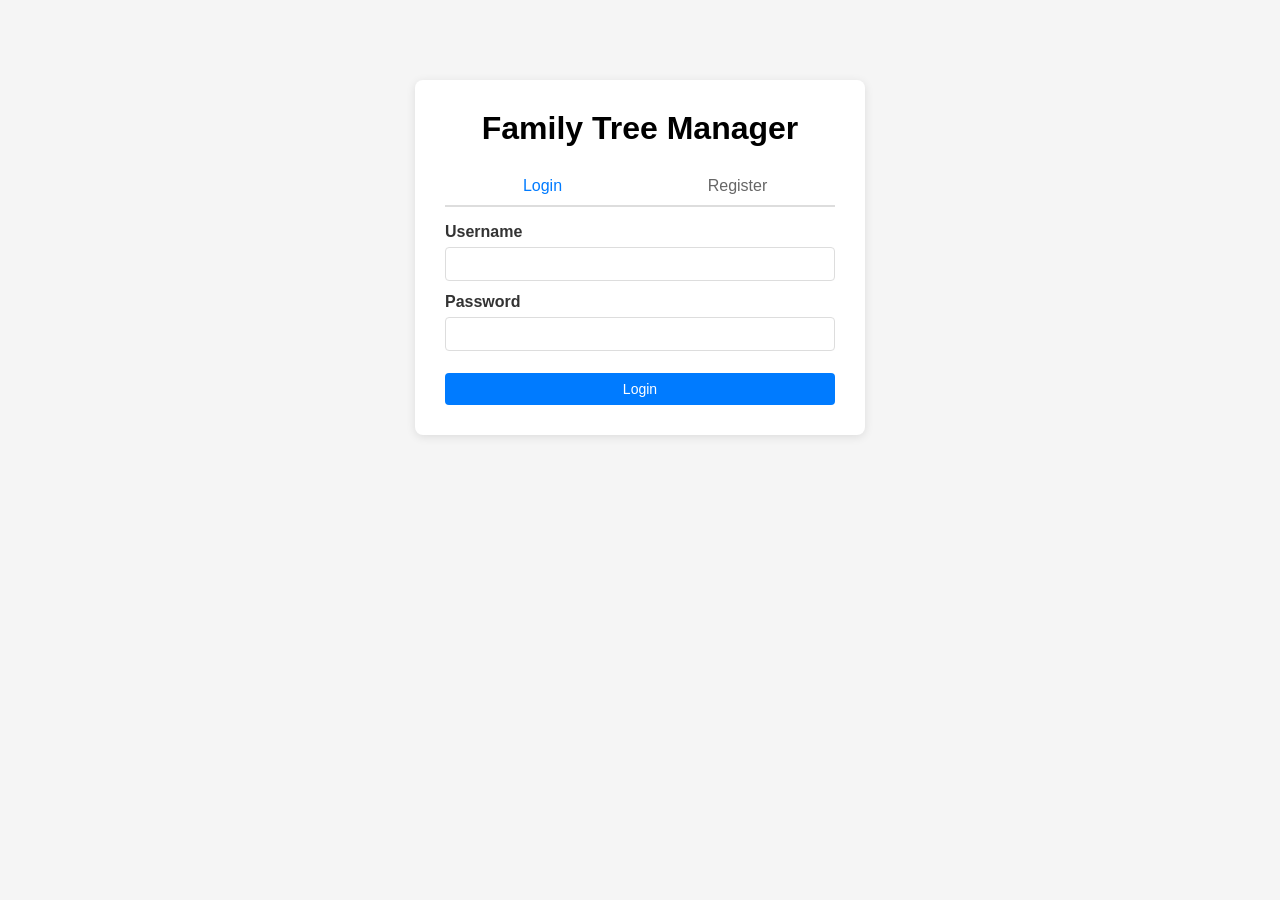
==== commit 9f1ccb7b: "Updated UI and CRUD on Events, People Relationships" ====
--- a/app/frontend/index.html
+++ b/app/frontend/index.html
@@ -4,40 +4,17 @@
     <meta charset="UTF-8" />
     <meta name="viewport" content="width=device-width,initial-scale=1" />
     <title>Family Tree Manager</title>
-    <style>
-        * { margin:0; padding:0; box-sizing:border-box; }
-        body { font-family: Arial, sans-serif; background:#f5f5f5; }
-        .container { max-width:1200px; margin:20px auto; background:white; padding:30px; border-radius:8px; box-shadow:0 2px 4px rgba(0,0,0,0.1); }
-        .header { display:flex; justify-content:space-between; align-items:center; margin-bottom:20px; border-bottom:2px solid #007bff; padding-bottom:12px; }
-        .user-info { display:flex; gap:10px; align-items:center; }
-        button { padding:8px 14px; background:#007bff; color:white; border:none; border-radius:4px; cursor:pointer; }
-        button.secondary { background:#6c757d; }
-        button.delete { background:#dc3545; }
-        .hidden { display:none !important; }
-        .nav-buttons { display:flex; gap:10px; margin-top:15px; }
-        .section { margin-top:20px; }
-        label { display:block; margin-bottom:6px; font-weight:600; color:#333; }
-        input, select, textarea { width:100%; padding:8px; border:1px solid #ddd; border-radius:4px; margin-bottom:12px; }
-        table { width:100%; border-collapse:collapse; margin-top:10px; }
-        th, td { padding:10px; border-bottom:1px solid #eee; text-align:left; }
-        th { background:#f8f9fa; }
-        .actions button { padding:6px 8px; margin-right:6px; font-size:12px; }
-        .message { padding:10px; border-radius:4px; display:none; margin-bottom:12px; }
-        .message.success { background:#d4edda; color:#155724; border:1px solid #c3e6cb; display:block; }
-        .message.error { background:#f8d7da; color:#721c24; border:1px solid #f5c6cb; display:block; }
-        .homepage { padding:30px; text-align:center; color:#333; }
-        .profile-box { border:1px solid #eee; padding:12px; border-radius:6px; max-width:480px; }
-    </style>
+    <link rel="stylesheet" href="styles.css" />
 </head>
 <body>
     <!-- AUTH SCREEN -->
-    <div id="authScreen" style="max-width:450px;margin:80px auto;background:white;padding:30px;border-radius:8px;box-shadow:0 2px 10px rgba(0,0,0,0.1);">
-        <h1 style="text-align:center;margin-bottom:20px;">Family Tree Manager</h1>
+    <div id="authScreen" class="auth-container">
+        <h1 class="auth-title">Family Tree Manager</h1>
         <div id="authMessage" class="message"></div>
 
-        <div style="display:flex;border-bottom:2px solid #ddd;margin-bottom:16px;">
-            <button id="tabLogin" style="flex:1;padding:10px;border:none;background:none;cursor:pointer;font-size:16px;color:#007bff;" onclick="switchAuthTab('login')">Login</button>
-            <button id="tabRegister" style="flex:1;padding:10px;border:none;background:none;cursor:pointer;font-size:16px;color:#666;" onclick="switchAuthTab('register')">Register</button>
+        <div class="auth-tabs">
+            <button id="tabLogin" class="auth-tab active" onclick="switchAuthTab('login')">Login</button>
+            <button id="tabRegister" class="auth-tab" onclick="switchAuthTab('register')">Register</button>
         </div>
 
         <form id="loginForm">
@@ -45,7 +22,7 @@
             <input id="loginUsername" required />
             <label>Password</label>
             <input id="loginPassword" type="password" required />
-            <button type="submit" style="width:100%;margin-top:10px;">Login</button>
+            <button type="submit" class="btn-full">Login</button>
         </form>
 
         <form id="registerForm" class="hidden">
@@ -57,550 +34,242 @@
             <input id="regEmail" type="email" />
             <label>Full Name</label>
             <input id="regFullName" />
-            <button type="submit" style="width:100%;margin-top:10px;">Register</button>
+            <button type="submit" class="btn-full">Register</button>
         </form>
     </div>
 
     <!-- APP SCREEN -->
-    <div id="appScreen" class="hidden" style="padding:20px;">
+    <div id="appScreen" class="hidden app-wrapper">
         <div class="container">
             <div class="header">
                 <div>
                     <h1>Family Tree Manager</h1>
-                    <p style="color:#666;margin-top:4px;">Manage Your Family Tree</p>
+                    <p class="subtitle">Manage Your Family Tree</p>
                 </div>
                 <div class="user-info">
-                    <span id="currentUserName" style="font-weight:700;color:#333;"></span>
+                    <span id="currentUserName" class="user-name"></span>
                     <button onclick="showHome()">Home</button>
-                    <button onclick="showAddPerson()">Add Person</button>
-                    <button onclick="showPeople()">View All</button>
                     <button onclick="toggleProfile()">Profile</button>
                     <button onclick="logout()" class="secondary">Logout</button>
                 </div>
             </div>
 
-            <div id="messageBox" class="message"></div>
-
-            <!-- HOMEPAGE -->
-            <div id="homePage" class="homepage">
-                <div style="max-width:800px;margin:0 auto;">
-                    <h2>Welcome to your Family Tree</h2>
-                    <p style="margin-top:12px;color:#555;">
-                        This site lets you add family members, record relationships, view and edit entries, and maintain a soft-deleted archive.
-                        Use <strong>Add Person</strong> to create entries and <strong>View All</strong> to see and manage your people.
-                    </p>
-                    <div class="nav-buttons" style="justify-content:center;margin-top:18px;">
-                        <button onclick="showAddPerson()">Add Person</button>
-                        <button onclick="showPeople()">View All</button>
-                    </div>
+            <div class="layout">
+                <!-- LEFT SIDEBAR -->
+                <div class="sidebar">
+                    <h3>Navigation</h3>
+                    <button class="nav-btn" onclick="showAddPerson()">Add Person</button>
+                    <button class="nav-btn" onclick="showPeople()">People</button>
+                    <button class="nav-btn" onclick="showAddRelationship()">Add Relationship</button>
+                    <button class="nav-btn" onclick="showViewRelationships()">View Relationships</button>
+                    <button class="nav-btn" onclick="showAddEvent()">Add Event</button>
+                    <button class="nav-btn" onclick="showViewEvents()">View Events</button>
                 </div>
-            </div>
-
-            <!-- PROFILE -->
-            <div id="profileSection" class="hidden section" style="display:flex;justify-content:center;">
-                <div class="profile-box">
-                    <h3 style="margin-bottom:10px;">Edit Profile</h3>
-                    <div id="profileMsg" class="message"></div>
-                    <label>Full name</label>
-                    <input id="profileFullName" />
-                    <label>Email</label>
-                    <input id="profileEmail" type="email" />
-                    <label>New password (leave blank to keep current)</label>
-                    <input id="profilePassword" type="password" />
-                    <div style="display:flex;gap:8px;margin-top:8px;">
-                        <button onclick="saveProfile()">Save</button>
-                        <button class="secondary" onclick="toggleProfile()">Cancel</button>
-                    </div>
-                </div>
-            </div>
-
-            <!-- ADD / EDIT PERSON FORM (hidden on load) -->
-            <div id="personFormSection" class="section hidden">
-                <h2 id="formTitle">Add New Person</h2>
-                <form id="personForm">
-                    <input type="hidden" id="personId" />
-                    <label>Given Name *</label>
-                    <input id="givenName" required />
-                    <label>Family Name *</label>
-                    <input id="familyName" required />
-                    <label>Other Names</label>
-                    <input id="otherNames" />
-                    <label>Gender</label>
-                    <select id="gender">
-                        <option value="">Select...</option>
-                        <option>Male</option>
-                        <option>Female</option>
-                        <option>Other</option>
-                    </select>
-                    <label>Birth Date</label>
-                    <input id="birthDate" type="date" />
-                    <label>Death Date</label>
-                    <input id="deathDate" type="date" />
-                    <label>Birth Place</label>
-                    <input id="birthPlace" />
-                    <label>Relation (who this person is related to)</label>
-                    <input id="relation" placeholder="e.g. son of John Doe, spouse of Jane..." />
-                    <label>Biography</label>
-                    <textarea id="bio"></textarea>
-
-                    <div style="margin-top:8px;">
-                        <button type="submit" id="submitBtn">Add Person</button>
-                        <button type="button" class="secondary" onclick="cancelAddEdit()">Cancel</button>
-                    </div>
-                </form>
-            </div>
-
-            <!-- PEOPLE LIST (hidden on load) -->
-            <div id="peopleSection" class="section hidden">
-                <h2>People List</h2>
-                <div style="margin-bottom:10px;">
-                    <button onclick="loadPeople()">Refresh List</button>
-                    <button class="secondary" onclick="showAddPerson()">Add Person</button>
-                </div>
-                <div id="peopleList">
-                    <!-- dynamic -->
-                </div>
-            </div>
-        </div>
-    </div>
-
-    <script>
-        const API_URL = '/api';
-        let authToken = localStorage.getItem('authToken');
-        let currentUser = null;
-        let editingId = null;
-
-        // Initial auth UI
-        function switchAuthTab(tab) {
-            document.getElementById('authMessage').style.display = 'none';
-            if (tab === 'login') {
-                document.getElementById('loginForm').classList.remove('hidden');
-                document.getElementById('registerForm').classList.add('hidden');
-                document.getElementById('tabLogin').style.color = '#007bff';
-                document.getElementById('tabRegister').style.color = '#666';
-            } else {
-                document.getElementById('loginForm').classList.add('hidden');
-                document.getElementById('registerForm').classList.remove('hidden');
-                document.getElementById('tabLogin').style.color = '#666';
-                document.getElementById('tabRegister').style.color = '#007bff';
-            }
-        }
-
-        document.addEventListener('DOMContentLoaded', async () => {
-            if (authToken) {
-                const ok = await checkAuth();
-                if (ok) {
-                    showApp();
-                    showHome();
-                } else {
-                    showAuth();
-                }
-            } else {
-                showAuth();
-            }
-        });
-
-        // Auth handlers
-        document.getElementById('loginForm').addEventListener('submit', async (e) => {
-            e.preventDefault();
-            const username = document.getElementById('loginUsername').value;
-            const password = document.getElementById('loginPassword').value;
-
-            try {
-                const r = await fetch(`${API_URL}/auth/login`, {
-                    method: 'POST',
-                    headers: {'Content-Type':'application/json'},
-                    body: JSON.stringify({ username, password })
-                });
-                const result = await r.json();
-                if (result.success) {
-                    authToken = result.token;
-                    currentUser = result.user;
-                    localStorage.setItem('authToken', authToken);
-                    showApp();
-                    showHome();
-                } else {
-                    showAuthMessage(result.error, 'error');
-                }
-            } catch (err) {
-                showAuthMessage('Connection error: ' + err.message, 'error');
-            }
-        });
-
-        document.getElementById('registerForm').addEventListener('submit', async (e) => {
-            e.preventDefault();
-            const username = document.getElementById('regUsername').value;
-            const password = document.getElementById('regPassword').value;
-            const email = document.getElementById('regEmail').value;
-            const full_name = document.getElementById('regFullName').value;
-
-            try {
-                const r = await fetch(`${API_URL}/auth/register`, {
-                    method: 'POST',
-                    headers: {'Content-Type':'application/json'},
-                    body: JSON.stringify({ username, password, email, full_name })
-                });
-                const result = await r.json();
-                if (result.success) {
-                    showAuthMessage('Registration successful. Please login.', 'success');
-                    setTimeout(() => { switchAuthTab('login'); document.getElementById('loginUsername').value = username; }, 1000);
-                } else {
-                    showAuthMessage(result.error, 'error');
-                }
-            } catch (err) {
-                showAuthMessage('Connection error: ' + err.message, 'error');
-            }
-        });
-
-        async function checkAuth() {
-            try {
-                const r = await fetch(`${API_URL}/auth/me`, { headers: { 'Authorization': `Bearer ${authToken}` } });
-                const res = await r.json();
-                if (res.success) {
-                    currentUser = res.user;
-                    return true;
-                } else {
-                    authToken = null;
-                    localStorage.removeItem('authToken');
-                    return false;
-                }
-            } catch (err) {
-                return false;
-            }
-        }
-
-        async function logout() {
-            try {
-                await fetch(`${API_URL}/auth/logout`, { method:'POST', headers: { 'Authorization': `Bearer ${authToken}` } });
-            } catch (e) { /* ignore */ }
-            authToken = null;
-            currentUser = null;
-            localStorage.removeItem('authToken');
-            showAuth();
-        }
-
-        // UI screens
-        function showAuth() {
-            document.getElementById('authScreen').classList.remove('hidden');
-            document.getElementById('appScreen').classList.add('hidden');
-            document.getElementById('loginForm').reset();
-            document.getElementById('registerForm').reset();
-        }
-
-        function showApp() {
-            document.getElementById('authScreen').classList.add('hidden');
-            document.getElementById('appScreen').classList.remove('hidden');
-            document.getElementById('currentUserName').textContent = currentUser.full_name || currentUser.username;
-        }
-
-        function showHome() {
-            hideAllMainSections();
-            document.getElementById('homePage').classList.remove('hidden');
-        }
-
-        function showAddPerson() {
-            hideAllMainSections();
-            document.getElementById('personFormSection').classList.remove('hidden');
-            document.getElementById('formTitle').textContent = 'Add New Person';
-            document.getElementById('submitBtn').textContent = 'Add Person';
-            resetForm();
-            window.scrollTo({ top: 0, behavior: 'smooth' });
-        }
-
-        function showPeople() {
-            hideAllMainSections();
-            document.getElementById('peopleSection').classList.remove('hidden');
-            loadPeople();
-        }
-
-        function hideAllMainSections() {
-            document.getElementById('homePage').classList.add('hidden');
-            document.getElementById('profileSection').classList.add('hidden');
-            document.getElementById('personFormSection').classList.add('hidden');
-            document.getElementById('peopleSection').classList.add('hidden');
-            document.getElementById('messageBox').style.display = 'none';
-        }
-
-        function showAuthMessage(message, type) {
-            const m = document.getElementById('authMessage');
-            m.textContent = message;
-            m.className = 'message ' + (type === 'error' ? 'error' : 'success');
-            m.style.display = 'block';
-            setTimeout(()=>{ m.style.display = 'none'; }, 4000);
-        }
-
-        // PROFILE UI
-        function toggleProfile() {
-            const el = document.getElementById('profileSection');
-            if (el.classList.contains('hidden')) {
-                // populate
-                document.getElementById('profileFullName').value = currentUser.full_name || '';
-                document.getElementById('profileEmail').value = currentUser.email || '';
-                document.getElementById('profilePassword').value = '';
-                hideAllMainSections();
-                el.classList.remove('hidden');
-            } else {
-                el.classList.add('hidden');
-                showHome();
-            }
-        }
-
-        async function saveProfile() {
-            const full_name = document.getElementById('profileFullName').value;
-            const email = document.getElementById('profileEmail').value;
-            const password = document.getElementById('profilePassword').value;
-
-            try {
-                const r = await fetch(`${API_URL}/auth/me`, {
-                    method: 'PUT',
-                    headers: {
-                        'Content-Type': 'application/json',
-                        'Authorization': `Bearer ${authToken}`
-                    },
-                    body: JSON.stringify({ full_name, email, password })
-                });
-                const res = await r.json();
-                if (res.success) {
-                    currentUser = res.user;
-                    document.getElementById('currentUserName').textContent = currentUser.full_name || currentUser.username;
-                    const pm = document.getElementById('profileMsg');
-                    pm.textContent = 'Profile updated';
-                    pm.className = 'message success';
-                    pm.style.display = 'block';
-                    setTimeout(()=>{ pm.style.display = 'none'; }, 3000);
-                    toggleProfile();
-                } else {
-                    const pm = document.getElementById('profileMsg');
-                    pm.textContent = res.error || 'Error';
-                    pm.className = 'message error';
-                    pm.style.display = 'block';
-                }
-            } catch (err) {
-                const pm = document.getElementById('profileMsg');
-                pm.textContent = 'Connection error: ' + err.message;
-                pm.className = 'message error';
-                pm.style.display = 'block';
-            }
-        }
-
-        // PERSON FORM handlers (create/update)
-        document.getElementById('personForm').addEventListener('submit', async (e) => {
-            e.preventDefault();
-            const personData = {
-                given_name: document.getElementById('givenName').value,
-                family_name: document.getElementById('familyName').value,
-                other_names: document.getElementById('otherNames').value,
-                gender: document.getElementById('gender').value,
-                birth_date: document.getElementById('birthDate').value || null,
-                death_date: document.getElementById('deathDate').value || null,
-                birth_place: document.getElementById('birthPlace').value,
-                bio: document.getElementById('bio').value,
-                relation: document.getElementById('relation').value
-            };
-
-            if (editingId) {
-                await updatePerson(editingId, personData);
-            } else {
-                await createPerson(personData);
-            }
-        });
-
-        async function createPerson(personData) {
-            try {
-                const r = await fetch(`${API_URL}/people`, {
-                    method: 'POST',
-                    headers: {
-                        'Content-Type':'application/json',
-                        'Authorization': `Bearer ${authToken}`
-                    },
-                    body: JSON.stringify(personData)
-                });
-                const res = await r.json();
-                if (res.success) {
-                    showMessage('Person added', 'success');
-                    resetForm();
-                    showPeople();
-                } else {
-                    showMessage('Error: ' + res.error, 'error');
-                }
-            } catch (err) {
-                showMessage('Connection error: ' + err.message, 'error');
-            }
-        }
-
-        async function loadPeople() {
-            const container = document.getElementById('peopleList');
-            container.innerHTML = '<div>Loading...</div>';
-            try {
-                const r = await fetch(`${API_URL}/people`, { headers: { 'Authorization': `Bearer ${authToken}` }});
-                const res = await r.json();
-                if (res.success) {
-                    displayPeople(res.data);
-                } else {
-                    if (r.status === 401) { logout(); }
-                    container.innerHTML = `<div class="message error">${res.error}</div>`;
-                }
-            } catch (err) {
-                container.innerHTML = `<div class="message error">Connection error: ${err.message}</div>`;
-            }
-        }
-
-        function displayPeople(people) {
-            const container = document.getElementById('peopleList');
-            if (!people || people.length === 0) {
-                container.innerHTML = '<div>No people found. Click "Add Person" to create one.</div>';
-                return;
-            }
-            let html = `<table><thead><tr><th>Name</th><th>Relation</th><th>Birth Date</th><th>Birth Place</th><th>Gender</th><th>Actions</th></tr></thead><tbody>`;
-            people.forEach(p => {
-                const name = `${p.given_name} ${p.family_name}`;
-                const birthDate = p.birth_date ? new Date(p.birth_date).toLocaleDateString() : 'N/A';
-                html += `<tr>
-                    <td><strong>${escapeHtml(name)}</strong></td>
-                    <td>${escapeHtml(p.relation || 'N/A')}</td>
-                    <td>${birthDate}</td>
-                    <td>${escapeHtml(p.birth_place || 'N/A')}</td>
-                    <td>${escapeHtml(p.gender || 'N/A')}</td>
-                    <td class="actions">
-                        <button onclick="viewPerson(${p.id})">View</button>
-                        <button onclick="editPerson(${p.id})">Edit</button>
-                        <button class="delete" onclick="deletePerson(${p.id}, '${escapeJs(name)}')">Delete</button>
-                    </td>
-                </tr>`;
-            });
-            html += '</tbody></table>';
-            container.innerHTML = html;
-        }
-
-        async function viewPerson(id) {
-            try {
-                const r = await fetch(`${API_URL}/people/${id}`, { headers: { 'Authorization': `Bearer ${authToken}` }});
-                const res = await r.json();
-                if (res.success) {
-                    const p = res.data;
-                    const details = `
-Name: ${p.given_name} ${p.family_name}
-Relation: ${p.relation || 'N/A'}
-Other names: ${p.other_names || 'N/A'}
-Gender: ${p.gender || 'N/A'}
-Birth Date: ${p.birth_date ? new Date(p.birth_date).toLocaleDateString() : 'N/A'}
-Death Date: ${p.death_date ? new Date(p.death_date).toLocaleDateString() : 'N/A'}
-Birth Place: ${p.birth_place || 'N/A'}
-Biography: ${p.bio || 'N/A'}
-                    `;
-                    alert(details);
-                } else {
-                    showMessage('Error: ' + res.error, 'error');
-                }
-            } catch (err) {
-                showMessage('Connection error: ' + err.message, 'error');
-            }
-        }
-
-        async function editPerson(id) {
-            try {
-                const r = await fetch(`${API_URL}/people/${id}`, { headers: { 'Authorization': `Bearer ${authToken}` }});
-                const res = await r.json();
-                if (res.success) {
-                    const p = res.data;
-                    editingId = id;
-                    showAddPerson();
-                    document.getElementById('formTitle').textContent = 'Edit Person';
-                    document.getElementById('submitBtn').textContent = 'Update Person';
-                    document.getElementById('personId').value = id;
-                    document.getElementById('givenName').value = p.given_name || '';
-                    document.getElementById('familyName').value = p.family_name || '';
-                    document.getElementById('otherNames').value = p.other_names || '';
-                    document.getElementById('gender').value = p.gender || '';
-                    document.getElementById('birthDate').value = p.birth_date ? p.birth_date.split('T')[0] : '';
-                    document.getElementById('deathDate').value = p.death_date ? p.death_date.split('T')[0] : '';
-                    document.getElementById('birthPlace').value = p.birth_place || '';
-                    document.getElementById('bio').value = p.bio || '';
-                    document.getElementById('relation').value = p.relation || '';
-                    window.scrollTo({ top: 0, behavior: 'smooth' });
-                } else {
-                    showMessage('Error: ' + res.error, 'error');
-                }
-            } catch (err) {
-                showMessage('Connection error: ' + err.message, 'error');
-            }
-        }
-
-        async function updatePerson(id, personData) {
-            try {
-                const r = await fetch(`${API_URL}/people/${id}`, {
-                    method: 'PUT',
-                    headers: {
-                        'Content-Type':'application/json',
-                        'Authorization': `Bearer ${authToken}`
-                    },
-                    body: JSON.stringify(personData)
-                });
-                const res = await r.json();
-                if (res.success) {
-                    showMessage('Person updated', 'success');
-                    resetForm();
-                    showPeople();
-                } else {
-                    showMessage('Error: ' + res.error, 'error');
-                }
-            } catch (err) {
-                showMessage('Connection error: ' + err.message, 'error');
-            }
-        }
-
-        async function deletePerson(id, name) {
-            if (!confirm(`Delete ${name}?`)) return;
-            try {
-                const r = await fetch(`${API_URL}/people/${id}`, {
-                    method:'DELETE',
-                    headers:{ 'Authorization': `Bearer ${authToken}` }
-                });
-                const res = await r.json();
-                if (res.success) {
-                    showMessage('Person deleted', 'success');
-                    loadPeople();
-                } else {
-                    showMessage('Error: ' + res.error, 'error');
-                }
-            } catch (err) {
-                showMessage('Connection error: ' + err.message, 'error');
-            }
-        }
-
-        function resetForm() {
-            editingId = null;
-            document.getElementById('personForm').reset();
-            document.getElementById('formTitle').textContent = 'Add New Person';
-            document.getElementById('submitBtn').textContent = 'Add Person';
-            document.getElementById('personId').value = '';
-        }
-
-        function cancelAddEdit() {
-            resetForm();
-            showHome();
-        }
-
-        function showMessage(msg, type) {
-            const box = document.getElementById('messageBox');
-            box.textContent = msg;
-            box.className = 'message ' + (type === 'error' ? 'error' : 'success');
-            box.style.display = 'block';
-            setTimeout(()=>{ box.style.display = 'none'; }, 4000);
-        }
-
-        // small helpers to avoid injection in alerts / confirm strings
-        function escapeHtml(str) {
-            if (!str) return '';
-            return String(str).replace(/[&<>"']/g, function (m) {
-                return ({'&':'&amp;','<':'&lt;','>':'&gt;','"':'&quot;',"'":'&#39;'}[m]);
-            });
-        }
-        function escapeJs(str) {
-            if (!str) return '';
-            return String(str).replace(/'/g, "\\'");
-        }
-    </script>
+
+                <!-- MAIN CONTENT -->
+                <div class="main-content">
+                    <div id="messageBox" class="message"></div>
+
+                    <!-- HOMEPAGE -->
+                    <div id="homePage" class="homepage">
+                        <div class="homepage-inner">
+                            <h2>Welcome to your Family Tree</h2>
+                            <p class="homepage-text">
+                                This site lets you add family members, record relationships, view and edit entries, and maintain a soft-deleted archive.
+                                Use <strong>Add Person</strong> to create entries and <strong>People</strong> to see and manage your family members.
+                            </p>
+                            <div class="homepage-actions">
+                                <button onclick="showAddPerson()">Add Person</button>
+                                <button onclick="showPeople()">People</button>
+                                <button onclick="showViewRelationships()">Relationships</button>
+                            </div>
+                        </div>
+                    </div>
+
+                    <!-- PROFILE -->
+                    <div id="profileSection" class="hidden section profile-section">
+                        <div class="profile-box">
+                            <h3>Edit Profile</h3>
+                            <div id="profileMsg" class="message"></div>
+                            <label>Full name</label>
+                            <input id="profileFullName" />
+                            <label>Email</label>
+                            <input id="profileEmail" type="email" />
+                            <label>New password (leave blank to keep current)</label>
+                            <input id="profilePassword" type="password" />
+                            <div class="profile-actions">
+                                <button onclick="saveProfile()">Save</button>
+                                <button class="secondary" onclick="toggleProfile()">Cancel</button>
+                            </div>
+                        </div>
+                    </div>
+
+                    <!-- ADD / EDIT PERSON FORM -->
+                    <div id="personFormSection" class="section hidden">
+                        <h2 id="formTitle">Add New Person</h2>
+                        <form id="personForm">
+                            <input type="hidden" id="personId" />
+
+                            <label>Given Name *</label>
+                            <input id="givenName" required />
+
+                            <label>Family Name *</label>
+                            <input id="familyName" required />
+
+                            <label>Other Names</label>
+                            <input id="otherNames" />
+
+                            <label>Gender</label>
+                            <select id="gender">
+                                <option value="">Select...</option>
+                                <option>Male</option>
+                                <option>Female</option>
+                                <option>Other</option>
+                            </select>
+
+                            <label>Life Status</label>
+                            <select id="lifeStatus" onchange="toggleDeathDate()">
+                                <option value="alive">Alive</option>
+                                <option value="deceased">Deceased</option>
+                            </select>
+
+                            <label>Birth Date</label>
+                            <input id="birthDate" type="date" />
+
+                            <div id="deathDateGroup" class="hidden">
+                                <label>Death Date</label>
+                                <input id="deathDate" type="date" />
+                            </div>
+
+                            <label>Birth Place</label>
+                            <input id="birthPlace" />
+
+                            <label>Relation (free text / notes)</label>
+                            <input id="relation" placeholder="e.g. son of John Doe, spouse of Jane..." />
+
+                            <label>Biography</label>
+                            <textarea id="bio"></textarea>
+
+                            <div class="form-actions">
+                                <button type="submit" id="submitBtn">Add Person</button>
+                                <button type="button" class="secondary" onclick="cancelAddEdit()">Cancel</button>
+                            </div>
+                        </form>
+                    </div>
+
+                    <!-- READ-ONLY PERSON VIEW -->
+                    <div id="personViewSection" class="section hidden">
+                        <h2>Person Details</h2>
+                        <div class="profile-box">
+                            <input type="hidden" id="viewPersonId" />
+                            <p><strong>Name:</strong> <span id="viewFullName"></span></p>
+                            <p><strong>Other names:</strong> <span id="viewOtherNames"></span></p>
+                            <p><strong>Gender:</strong> <span id="viewGender"></span></p>
+                            <p><strong>Status:</strong> <span id="viewStatus"></span></p>
+                            <p><strong>Birth Date:</strong> <span id="viewBirthDate"></span></p>
+                            <p><strong>Death Date:</strong> <span id="viewDeathDate"></span></p>
+                            <p><strong>Birth Place:</strong> <span id="viewBirthPlace"></span></p>
+                            <p><strong>Relation:</strong> <span id="viewRelation"></span></p>
+                            <p><strong>Biography:</strong><br /><span id="viewBio"></span></p>
+
+                            <div class="profile-actions" style="margin-top:12px;">
+                                <button class="secondary" onclick="showPeople()">Back to List</button>
+                                <button onclick="editPerson(parseInt(document.getElementById('viewPersonId').value, 10))">
+                                    Edit
+                                </button>
+                            </div>
+                        </div>
+                    </div>
+
+                    <!-- PEOPLE LIST -->
+                    <div id="peopleSection" class="section hidden">
+                        <h2>People</h2>
+                        <div class="section-toolbar">
+                            <button onclick="loadPeople()">Refresh List</button>
+                            <button class="secondary" onclick="showAddPerson()">Add Person</button>
+                        </div>
+                        <div id="peopleList"></div>
+                    </div>
+
+                    <!-- RELATIONSHIPS (form + list) -->
+                    <div id="relationshipsSection" class="section hidden">
+                        <h2>Relationships</h2>
+                        <div id="relMessage" class="message"></div>
+
+                        <!-- ADD / EDIT RELATIONSHIP FORM -->
+                        <form id="relationshipForm">
+                            <input type="hidden" id="relationshipId" />
+
+                            <label>Person</label>
+                            <select id="relPerson1" required>
+                                <option value="">Select person...</option>
+                            </select>
+
+                            <label>Relation</label>
+                            <select id="relType" required>
+                                <option value="">Select relation...</option>
+                            </select>
+
+                            <label>Person to whom related</label>
+                            <select id="relPerson2" required>
+                                <option value="">Select person...</option>
+                            </select>
+
+                            <label>Details</label>
+                            <textarea id="relDetails" placeholder="Optional notes about this relationship"></textarea>
+
+                            <div class="relationship-actions">
+                                <button type="submit" id="relSubmitBtn">Add Relationship</button>
+                                <button type="button" class="secondary" onclick="resetRelationshipForm()">Clear</button>
+                            </div>
+                        </form>
+
+                        <!-- RELATIONSHIPS LIST -->
+                        <div id="relationshipsList" class="relationships-list"></div>
+                    </div>
+
+                    <!-- EVENTS (form + list) -->
+                    <div id="eventsSection" class="section hidden">
+                        <h2>Events</h2>
+                        <div id="eventMessage" class="message"></div>
+
+                        <!-- ADD / EDIT EVENT FORM -->
+                        <form id="eventForm">
+                            <input type="hidden" id="eventId" />
+
+                            <label>Person</label>
+                            <select id="eventPerson" required>
+                                <option value="">Select person...</option>
+                            </select>
+
+                            <label>Title</label>
+                            <input id="eventTitle" required />
+
+                            <label>Date</label>
+                            <input id="eventDate" type="date" />
+
+                            <label>Place</label>
+                            <input id="eventPlace" />
+
+                            <label>Description</label>
+                            <textarea id="eventDescription"></textarea>
+
+                            <div class="relationship-actions">
+                                <button type="submit" id="eventSubmitBtn">Add Event</button>
+                                <button type="button" class="secondary" onclick="resetEventForm()">Clear</button>
+                            </div>
+                        </form>
+
+                        <!-- EVENTS LIST -->
+                        <div id="eventsList" class="relationships-list"></div>
+                    </div>
+
+                </div> <!-- /main-content -->
+            </div> <!-- /layout -->
+        </div> <!-- /container -->
+    </div> <!-- /appScreen -->
+
+    <script src="app.js"></script>
 </body>
 </html>
 
--- a/app/frontend/styles.css
+++ b/app/frontend/styles.css
@@ -0,0 +1,318 @@
+* {
+    margin: 0;
+    padding: 0;
+    box-sizing: border-box;
+}
+
+body {
+    font-family: Arial, sans-serif;
+    background: #f5f5f5;
+}
+
+/* SHARED LAYOUT */
+
+.container {
+    max-width: 1200px;
+    margin: 20px auto;
+    background: white;
+    padding: 30px;
+    border-radius: 8px;
+    box-shadow: 0 2px 4px rgba(0,0,0,0.1);
+}
+
+.header {
+    display: flex;
+    justify-content: space-between;
+    align-items: center;
+    margin-bottom: 20px;
+    border-bottom: 2px solid #007bff;
+    padding-bottom: 12px;
+}
+
+.subtitle {
+    color: #666;
+    margin-top: 4px;
+}
+
+.user-info {
+    display: flex;
+    gap: 10px;
+    align-items: center;
+}
+
+.user-name {
+    font-weight: 700;
+    color: #333;
+}
+
+button {
+    padding: 8px 14px;
+    background: #007bff;
+    color: white;
+    border: none;
+    border-radius: 4px;
+    cursor: pointer;
+    font-size: 14px;
+}
+
+button.secondary {
+    background: #6c757d;
+}
+
+button.delete {
+    background: #dc3545;
+}
+
+button.small {
+    padding: 4px 8px;
+    font-size: 12px;
+}
+
+.hidden {
+    display: none !important;
+}
+
+.section {
+    margin-top: 20px;
+}
+
+label {
+    display: block;
+    margin-bottom: 6px;
+    font-weight: 600;
+    color: #333;
+}
+
+input,
+select,
+textarea {
+    width: 100%;
+    padding: 8px;
+    border: 1px solid #ddd;
+    border-radius: 4px;
+    margin-bottom: 12px;
+    font-size: 14px;
+}
+
+textarea {
+    min-height: 80px;
+    resize: vertical;
+}
+
+table {
+    width: 100%;
+    border-collapse: collapse;
+    margin-top: 10px;
+}
+
+th,
+td {
+    padding: 10px;
+    border-bottom: 1px solid #eee;
+    text-align: left;
+    font-size: 14px;
+}
+
+th {
+    background: #f8f9fa;
+}
+
+.actions button {
+    padding: 6px 8px;
+    margin-right: 6px;
+    font-size: 12px;
+}
+
+.message {
+    padding: 10px;
+    border-radius: 4px;
+    display: none;
+    margin-bottom: 12px;
+    font-size: 14px;
+}
+
+.message.success {
+    background: #d4edda;
+    color: #155724;
+    border: 1px solid #c3e6cb;
+    display: block;
+}
+
+.message.error {
+    background: #f8d7da;
+    color: #721c24;
+    border: 1px solid #f5c6cb;
+    display: block;
+}
+
+/* HOMEPAGE */
+
+.homepage {
+    padding: 30px;
+    color: #333;
+}
+
+.homepage-inner {
+    max-width: 800px;
+    margin: 0 auto;
+}
+
+.homepage-text {
+    margin-top: 12px;
+    color: #555;
+}
+
+.homepage-actions {
+    display: flex;
+    gap: 10px;
+    justify-content: center;
+    margin-top: 18px;
+}
+
+/* PROFILE */
+
+.profile-section {
+    display: flex;
+    justify-content: center;
+}
+
+.profile-box {
+    border: 1px solid #eee;
+    padding: 12px;
+    border-radius: 6px;
+    max-width: 480px;
+}
+
+.profile-box h3 {
+    margin-bottom: 10px;
+}
+
+.profile-actions {
+    display: flex;
+    gap: 8px;
+    margin-top: 8px;
+}
+
+/* MAIN LAYOUT WITH SIDEBAR */
+
+.layout {
+    display: flex;
+    gap: 24px;
+    align-items: flex-start;
+}
+
+.sidebar {
+    width: 230px;
+    border-right: 1px solid #eee;
+    padding-right: 16px;
+}
+
+.sidebar h3 {
+    font-size: 16px;
+    margin-bottom: 12px;
+    color: #333;
+}
+
+.sidebar .nav-btn {
+    display: block;
+    width: 100%;
+    text-align: left;
+    margin-bottom: 8px;
+}
+
+.main-content {
+    flex: 1;
+    min-height: 200px;
+}
+
+/* AUTH PAGE */
+
+.auth-container {
+    max-width: 450px;
+    margin: 80px auto;
+    background: white;
+    padding: 30px;
+    border-radius: 8px;
+    box-shadow: 0 2px 10px rgba(0,0,0,0.1);
+}
+
+.auth-title {
+    text-align: center;
+    margin-bottom: 20px;
+}
+
+.auth-tabs {
+    display: flex;
+    border-bottom: 2px solid #ddd;
+    margin-bottom: 16px;
+}
+
+.auth-tab {
+    flex: 1;
+    padding: 10px;
+    border: none;
+    background: none;
+    cursor: pointer;
+    font-size: 16px;
+    color: #666;
+}
+
+.auth-tab.active {
+    color: #007bff;
+}
+
+.btn-full {
+    width: 100%;
+    margin-top: 10px;
+}
+
+/* FORMS / SECTIONS */
+
+.form-actions {
+    margin-top: 8px;
+}
+
+.section-toolbar {
+    margin-bottom: 10px;
+}
+
+.section-toolbar button + button {
+    margin-left: 6px;
+}
+
+/* RELATIONSHIPS */
+
+.relationship-actions {
+    display: flex;
+    gap: 8px;
+    margin-top: 8px;
+    flex-wrap: wrap;
+}
+
+.relationships-list {
+    margin-top: 18px;
+}
+
+/* APP WRAPPER */
+
+.app-wrapper {
+    padding: 20px;
+}
+
+/* RESPONSIVE */
+
+@media (max-width: 900px) {
+    .layout {
+        flex-direction: column;
+    }
+
+    .sidebar {
+        width: 100%;
+        border-right: none;
+        border-bottom: 1px solid #eee;
+        padding-right: 0;
+        padding-bottom: 12px;
+        margin-bottom: 12px;
+    }
+}
+
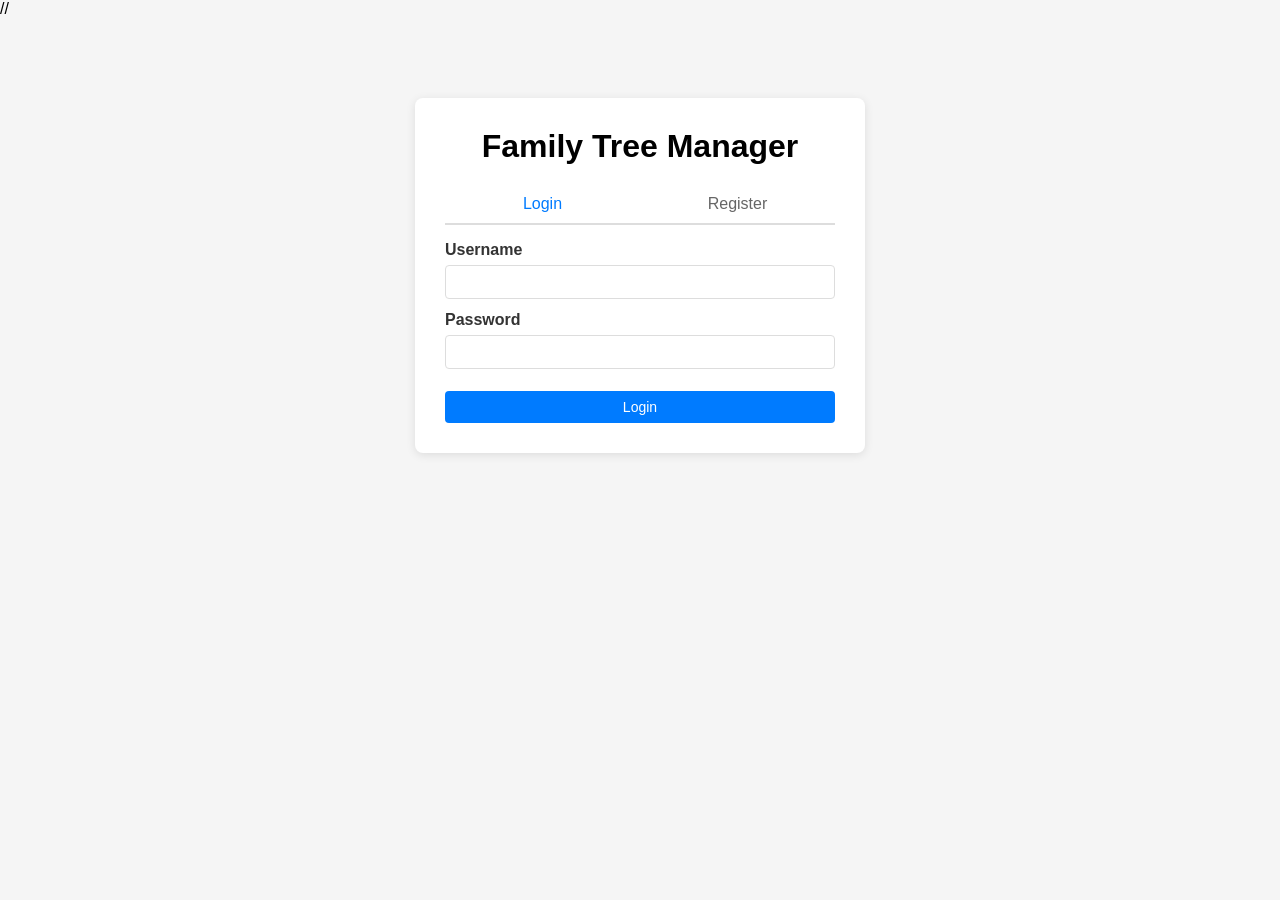
==== commit a29bbc8d: "Updated Python Backend to apply SQL Migrations and avoid it from CI-CD and Ansible" ====
--- a/app/frontend/index.html
+++ b/app/frontend/index.html
@@ -4,7 +4,7 @@
     <meta charset="UTF-8" />
     <meta name="viewport" content="width=device-width,initial-scale=1" />
     <title>Family Tree Manager</title>
-    <link rel="stylesheet" href="styles.css" />
+    //<link rel="stylesheet" href="styles.css" />
 </head>
 <body>
     <!-- AUTH SCREEN -->
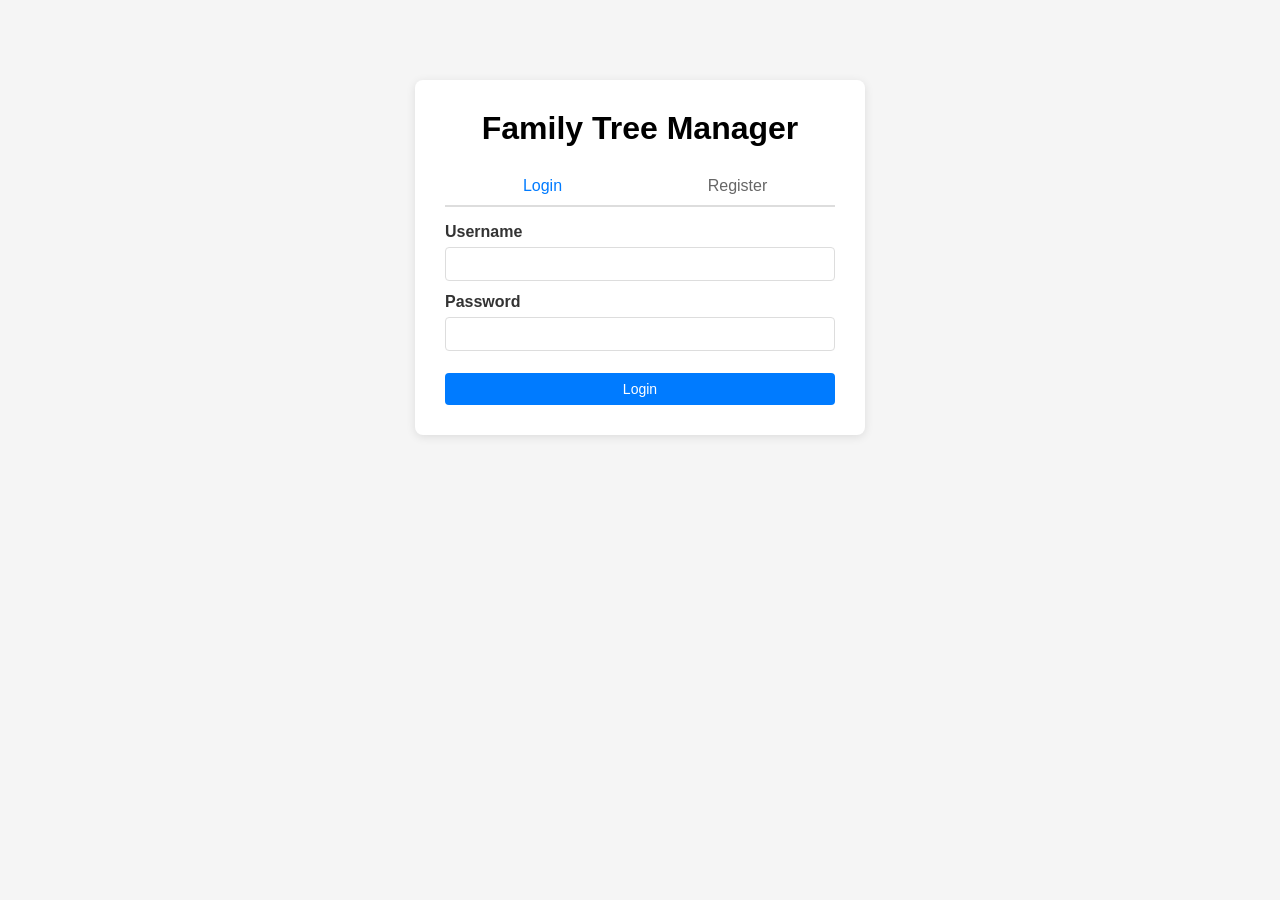
==== commit c396315b: "Updated Readme with all references" ====
--- a/app/frontend/index.html
+++ b/app/frontend/index.html
@@ -4,7 +4,7 @@
     <meta charset="UTF-8" />
     <meta name="viewport" content="width=device-width,initial-scale=1" />
     <title>Family Tree Manager</title>
-    //<link rel="stylesheet" href="styles.css" />
+    <link rel="stylesheet" href="styles.css" />
 </head>
 <body>
     <!-- AUTH SCREEN -->
